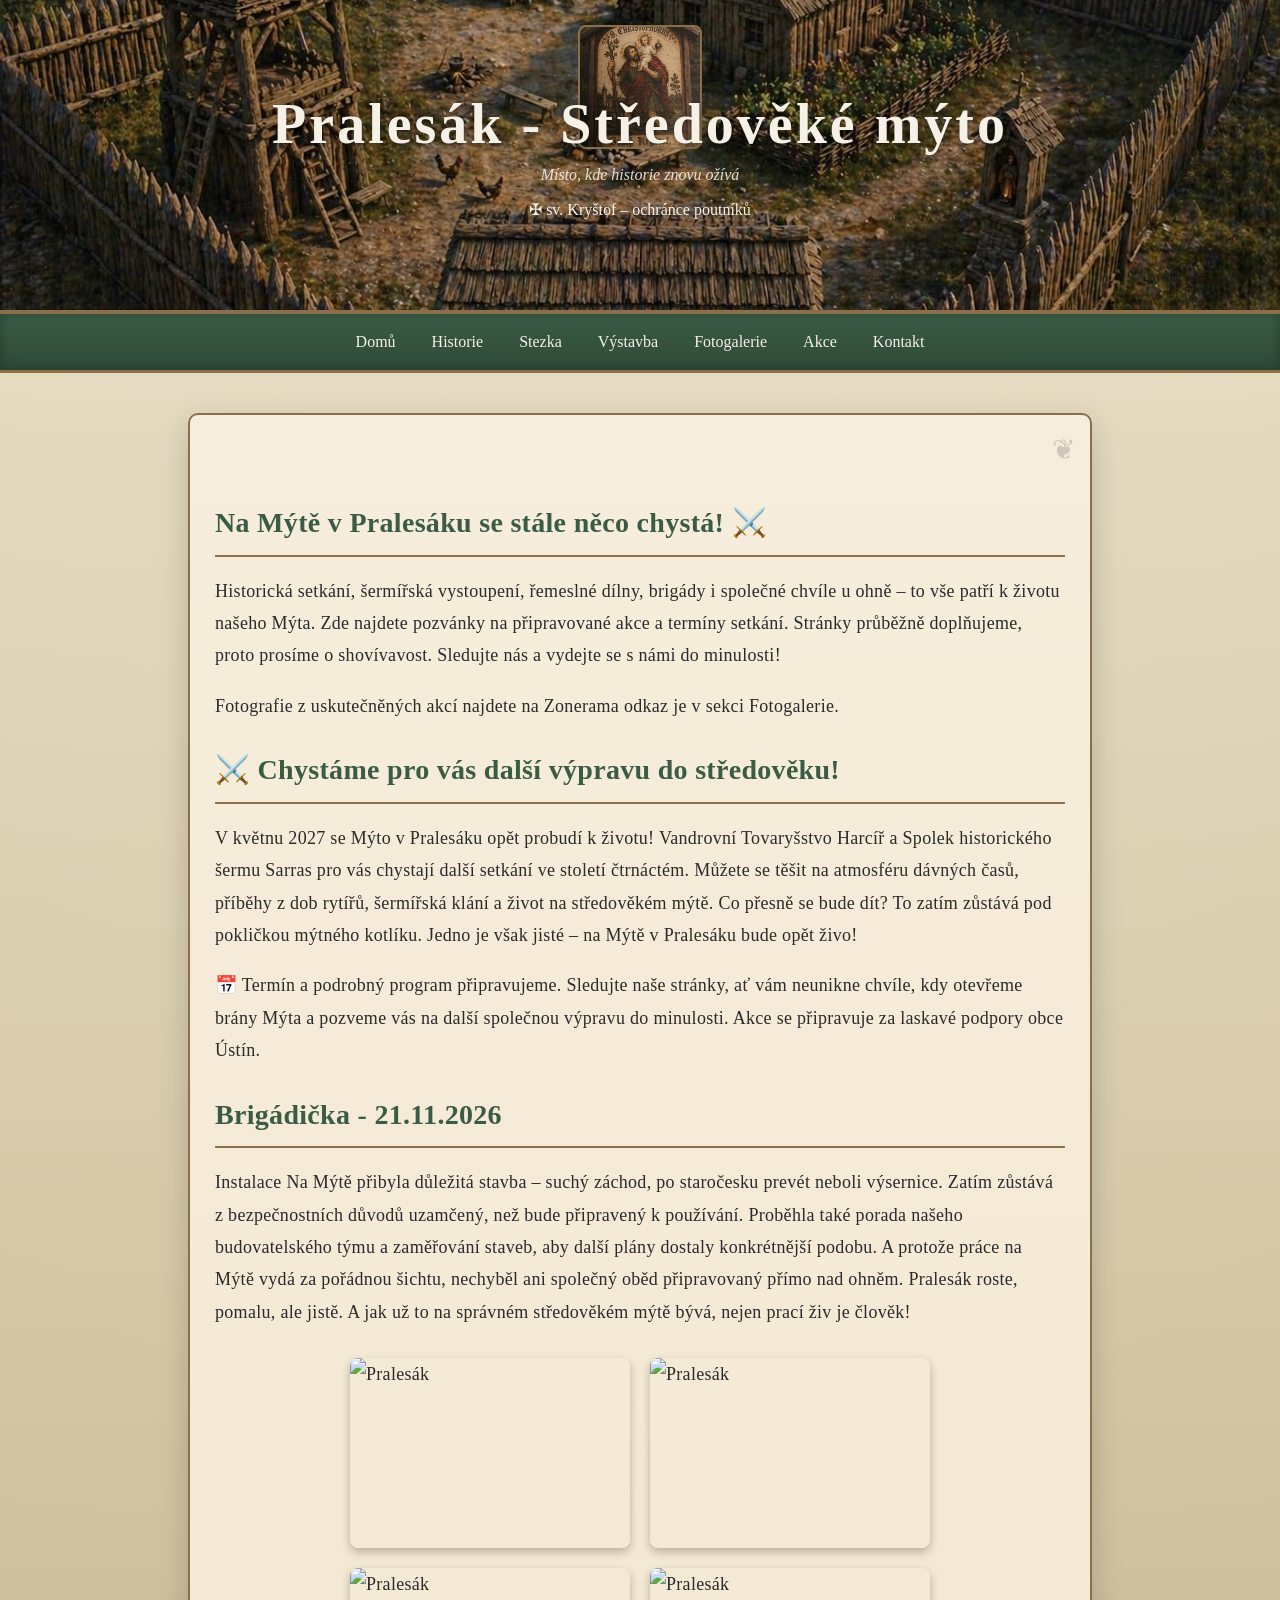
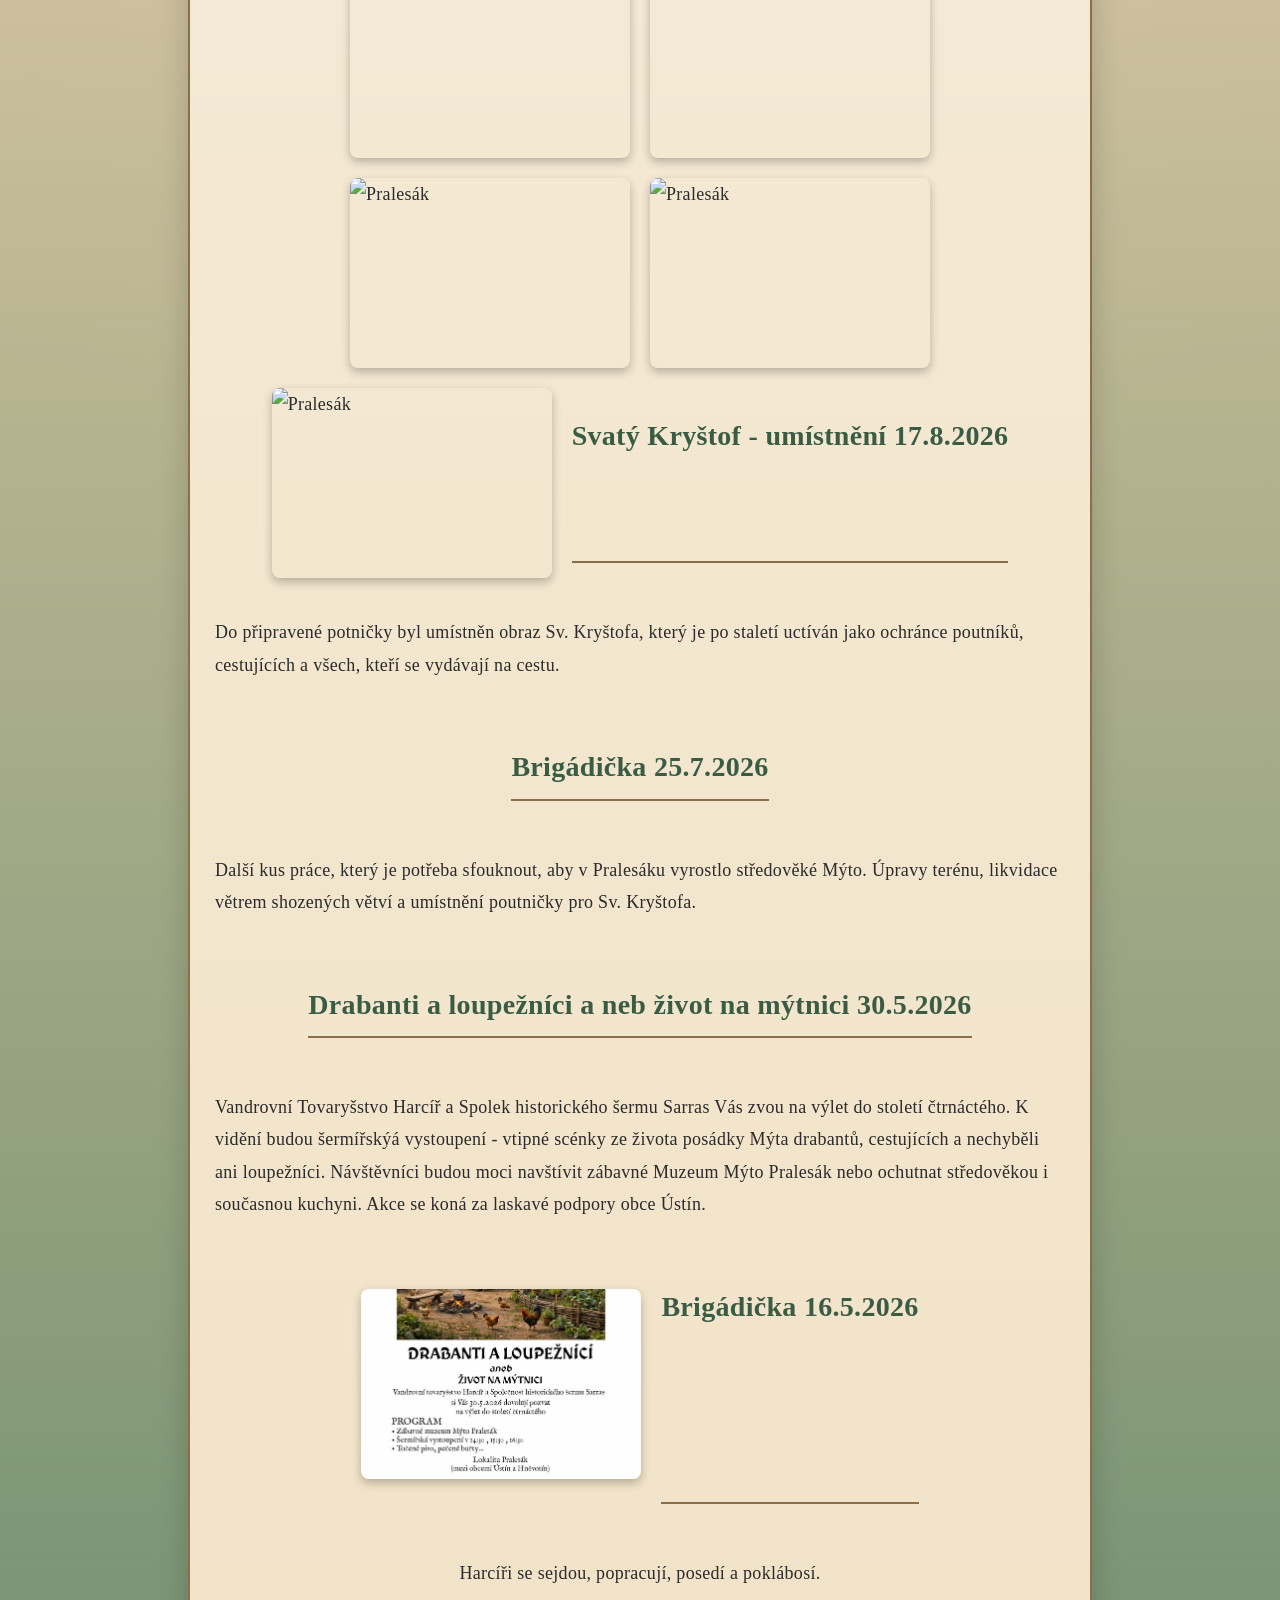
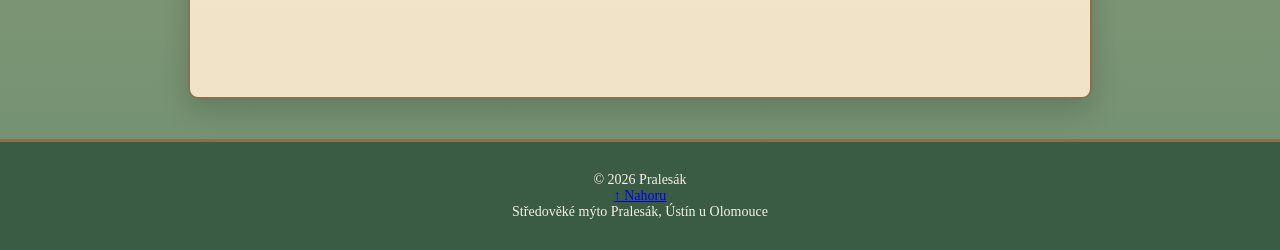
==== akce.html @ ca1d8156 "Revise event information and add new sections Updated event details and added new sections for upcom" ====
<!DOCTYPE html>
<html lang="cs">
<head>
<meta charset="UTF-8">
<meta name="viewport" content="width=device-width,initial-scale=1">
<title>Pralesák | Akce</title>
<link rel="stylesheet" href="style.css">
<link href="https://fonts.googleapis.com/css2?family=Cinzel:wght@500;700&family=EB+Garamond:wght@400;500;700&display=swap" rel="stylesheet">
</head>
<body id="top">
<header class="header">
<div class="header-content">
<h1>Pralesák - Středověké mýto</h1>
<p class="subtitle">Místo, kde historie znovu ožívá</p>
<div class="patron">
✠ sv. Kryštof – ochránce poutníků
</div>
</div>
</header>
<nav class="menu">
<a href="index.html">
Domů
</a>
<a href="historie.html">Historie</a>
<a href="stezka.html">Stezka</a>
<a href="stavba.html">Výstavba</a>
<a href="fotogalerie.html">Fotogalerie</a>
<a href="akce.html" class="active">Akce</a>
<a href="kontakt.html">Kontakt</a>

</nav><main>
<section class="section">
<h2>Na Mýtě v Pralesáku se stále něco chystá! ⚔️</h2>
<p>Historická setkání, šermířská vystoupení, řemeslné dílny, brigády i společné chvíle u ohně – to vše patří k životu našeho Mýta.
Zde najdete pozvánky na připravované akce a termíny setkání. Stránky průběžně doplňujeme, proto prosíme o shovívavost.
Sledujte nás a vydejte se s námi do minulosti!</p>

<p>Fotografie z uskutečněných akcí najdete na Zonerama odkaz je v sekci Fotogalerie.</p>

  <h2>⚔️ Chystáme pro vás další výpravu do středověku!</h2>
<p>V květnu 2027 se Mýto v Pralesáku opět probudí k životu! Vandrovní Tovaryšstvo Harcíř a Spolek historického šermu Sarras 
pro vás chystají další setkání ve století čtrnáctém. Můžete se těšit na atmosféru dávných časů, příběhy z dob rytířů, 
šermířská klání a život na středověkém mýtě. Co přesně se bude dít? To zatím zůstává pod pokličkou mýtného kotlíku. 
Jedno je však jisté – na Mýtě v Pralesáku bude opět živo!</p>

<p>📅 Termín a podrobný program připravujeme. Sledujte naše stránky, ať vám neunikne chvíle, kdy otevřeme brány Mýta a 
pozveme vás na další společnou výpravu do minulosti. Akce se připravuje za laskavé podpory obce Ústín.</p>

    <h2>Brigádička - 21.11.2026</h2>
<p>Instalace Na Mýtě přibyla důležitá stavba – suchý záchod, po staročesku prevét neboli výsernice. 
  Zatím zůstává z bezpečnostních důvodů uzamčený, než bude připravený k používání. Proběhla také porada 
  našeho budovatelského týmu a zaměřování staveb, aby další plány dostaly konkrétnější podobu.
  A protože práce na Mýtě vydá za pořádnou šichtu, nechyběl ani společný oběd připravovaný přímo nad ohněm.
  Pralesák roste, pomalu, ale jistě. A jak už to na správném středověkém mýtě bývá, nejen prací živ je člověk!</p>

  <div class="gallery">
<img src="images/velká bedna.png" alt="Pralesák">
<img src="images/velká džuzna.png" alt="Pralesák">
<img src="images/hle prevét.png" alt="Pralesák">
<img src="images/porada1.png" alt="Pralesák">
<img src="images/i něco na hlad.png" alt="Pralesák">
<img src="images/porada2.png" alt="Pralesák">
<img src="images/něco málo o boji.png" alt="Pralesák">
    
  <h2>Svatý Kryštof - umístnění 17.8.2026</h2>
<p> Do připravené potničky byl umístněn obraz Sv. Kryštofa, který je po staletí uctíván jako ochránce poutníků, 
  cestujících a všech, kteří se vydávají na cestu.</p>
  
  <h2>Brigádička  25.7.2026</h2>
<p>Další kus práce, který je potřeba sfouknout, aby v Pralesáku vyrostlo středověké Mýto. Úpravy terénu, likvidace větrem shozených větví
  a umístnění poutničky pro Sv. Kryštofa.</p>

<h2>Drabanti a loupežníci a neb život na mýtnici  30.5.2026</h2>
<p>Vandrovní Tovaryšstvo Harcíř a Spolek historického šermu Sarras Vás zvou na výlet do století čtrnáctého.
K vidění budou šermířskýá vystoupení - vtipné scénky ze života posádky Mýta drabantů, cestujících a nechyběli ani loupežníci.
Návštěvníci budou moci navštívit zábavné Muzeum Mýto Pralesák nebo ochutnat středověkou i současnou kuchyni.
Akce se koná za laskavé podpory obce Ústín.</p>

<div class="gallery"> 
<a href="images/akce30.5.jpg" target="_blank">
<img src="images/akce30.5.jpg" alt="Pralesák"> </a>
</div>

<h2>Brigádička  16.5.2026</h2>
<p>Harcíři se sejdou, popracují, posedí a poklábosí. </p>

</section>
</main>
<footer class="footer">
<div>© 2026 Pralesák</div>
<a href="#top" class="top-button">

↑ Nahoru
</a><div>
Středověké mýto Pralesák, Ústín u Olomouce
</div>
</footer>
</body>
</html>
---- style.css ----
html {
  scroll-behavior: smooth;
}

/* =========================
   ZÁKLAD / STARÝ PAPÍR
========================= */
body {
  margin: 0;
  color: #2b2b2b;

  font-family: "Cormorant Garamond", "Georgia", serif;

  background:
    radial-gradient(circle at top, rgba(255,255,255,0.18), transparent 60%),
    linear-gradient(180deg, #e8ddc2 0%, #cdbf9a 45%, #6f8f6f 100%);
}

/* =========================
   HLAVIČKA
========================= */
.header {
  position: relative;
  overflow: hidden;

  display: flex;
  flex-direction: column;
  justify-content: center;

  text-align: center;

  /* 🔥 KLÍČ: 1/3 výšky obrazovky */
  min-height: 33vh;

  padding: 20px;

  background: url("myto1.png") center/cover no-repeat;

  border-bottom: 4px solid #8a6f4a;

  color: #f5f1e6;
}

.header{
  position:relative;
  overflow:hidden;

  display:flex;
  flex-direction:column;
  justify-content:center;
  text-align:center;

  min-height:30vh;
  padding:20px 15px;

  background:url("myto1.png") center/cover no-repeat;

  border-bottom:4px solid #8a6f4a;

  color:#f5f1e6;
}

/* jemné ztmavení obrázku (aby byl čitelný text) */
.header::after{
  content:"";
  position:absolute;
  inset:0;

  background:rgba(0,0,0,0.35);

  z-index:1;
}

/* text vždy nahoře */
.header h1,
.header p,
.header div{
  position:relative;
  z-index:2;
}

.header h1{
  font-family:"Cormorant Garamond",serif;
  font-size:44px;
  margin:0;
  letter-spacing:2px;
}

/* =========================
   TEXT NAD VŠÍM
========================= */
.header h1,
.header p,
.header div {
  position: relative;
  z-index: 3;
}

/* =========================
   NADPIS – KNIŽNÍ STYL
========================= */
.header h1 {
  font-family: "Cormorant Garamond", "Georgia", serif;
  font-size: 56px;
  letter-spacing: 3px;
  margin: 0;

  text-shadow: 0 2px 6px rgba(0,0,0,0.5);
}

.header p {
  margin-top: 10px;
  font-style: italic;
  opacity: 0.9;
}

/* Kryštof */
.header::after {
  content: "";
  display: block;
  margin: 25px auto 0;

  width: 120px;
  height: 120px;

  background: url("krystof.png") center/cover no-repeat;
  border-radius: 8px;

  border: 2px solid #8a6f4a;
}

/* =========================
   MENU (pod hlavičkou)
========================= */
.menu {
  display: flex;
  justify-content: center;
  flex-wrap: wrap;

  gap: 10px;

  background: linear-gradient(180deg, #3a5c45, #2f4a38);

  padding: 12px 18px;

  border-bottom: 3px solid #8a6f4a;

  position: sticky;
  top: 0;
  z-index: 1000;

  box-shadow: inset 0 0 12px rgba(0,0,0,0.25);
}

.menu a {
  font-family: "Cormorant Garamond", "Georgia", serif;
  font-size: 16px;

  color: #f5f1e6;
  text-decoration: none;

  padding: 6px 12px;
  border-radius: 6px;

  transition: all 0.2s ease;
  border: 1px solid transparent;
}

.menu a:hover {
  color: #f0d9a6;
  background: rgba(245, 241, 230, 0.08);
  border: 1px solid #8a6f4a;
}

/* =========================
   SEKCE (KNIHA / KAPITOLY)
========================= */
.section {
  max-width: 850px;
  margin: 40px auto;
  padding: 60px 25px;

  background: linear-gradient(180deg, #f6eddc 0%, #f1e3c8 100%);

  border: 2px solid #8a6f4a;
  border-radius: 10px;

  box-shadow: 0 10px 30px rgba(0,0,0,0.18);

  /* rukopisný, ale čitelný styl s diakritikou */
  font-family: "Cormorant Garamond", "Georgia", serif;
  font-size: 18px;
  line-height: 1.8;
  letter-spacing: 0.3px;

  position: relative;

  /* jemný vstup */
  opacity: 0;
  transform: translateY(25px);
  animation: fadeUp 0.7s ease forwards;
}

/* postupné načítání */
.section:nth-of-type(1) { animation-delay: 0.1s; }
.section:nth-of-type(2) { animation-delay: 0.2s; }
.section:nth-of-type(3) { animation-delay: 0.3s; }
.section:nth-of-type(4) { animation-delay: 0.4s; }
.section:nth-of-type(5) { animation-delay: 0.5s; }
.section:nth-of-type(6) { animation-delay: 0.6s; }
.section:nth-of-type(7) { animation-delay: 0.7s; }
.section:nth-of-type(8) { animation-delay: 0.8s; }

@keyframes fadeUp {
  to {
    opacity: 1;
    transform: translateY(0);
  }
}

/* dekorace */
.section::before {
  content: "❦";
  position: absolute;
  top: 10px;
  right: 15px;

  font-size: 28px;
  opacity: 0.18;
}

/* =========================
   NADPISY SEKCE
========================= */
.section h2 {
  font-family: "Cormorant Garamond", serif;
  font-size: 28px;

  color: #3a5c45;

  border-bottom: 2px solid #8a6f4a;
  padding-bottom: 6px;
  margin-bottom: 15px;
}

/* =========================
   SKOKY NA ANCHORY
========================= */
section {
  scroll-margin-top: 90px;
}

/* ===========================
   MAPA v kontaktech
=========================== */

.mapa {
    width: 100%;
    max-width: 800px;
    height: auto;
    display: block;
    margin: 20px auto;
    border-radius: 10px;
    box-shadow: 0 0 10px rgba(0,0,0,0.3);
}

/* ===========================
   MAPA v QR kódu
=========================== */
.qrmapa {
    width: 250px;
    max-width: 100%;
    display: block;
    margin: 20px auto;
    border-radius: 8px;
}

/* ===========================
   Fotogalerie
=========================== */

.gallery {
    display: flex;
    flex-wrap: wrap;
    justify-content: center;
    gap: 20px;
    margin: 30px 0;
}

.gallery img {
    width: 280px;
    height: 190px;
    object-fit: cover;
    border-radius: 8px;
    box-shadow: 0 4px 10px rgba(0,0,0,0.25);
    transition: transform 0.3s;
}

.gallery img:hover {
    transform: scale(1.05);
}

.zonerama {
    text-align: center;
    margin: 50px 0;
}

.button {
    display: inline-block;
    background: #8b5a2b;
    color: white;
    padding: 12px 24px;
    text-decoration: none;
    border-radius: 6px;
    font-weight: bold;
}

.button:hover {
    background: #6f431c;
}



/* =========================
   PATIČKA
========================= */
.footer {
  text-align: center;
  padding: 30px;

  background: #3a5c45;
  color: #f5f1e6;

  border-top: 3px solid #8a6f4a;

  font-size: 14px;
}
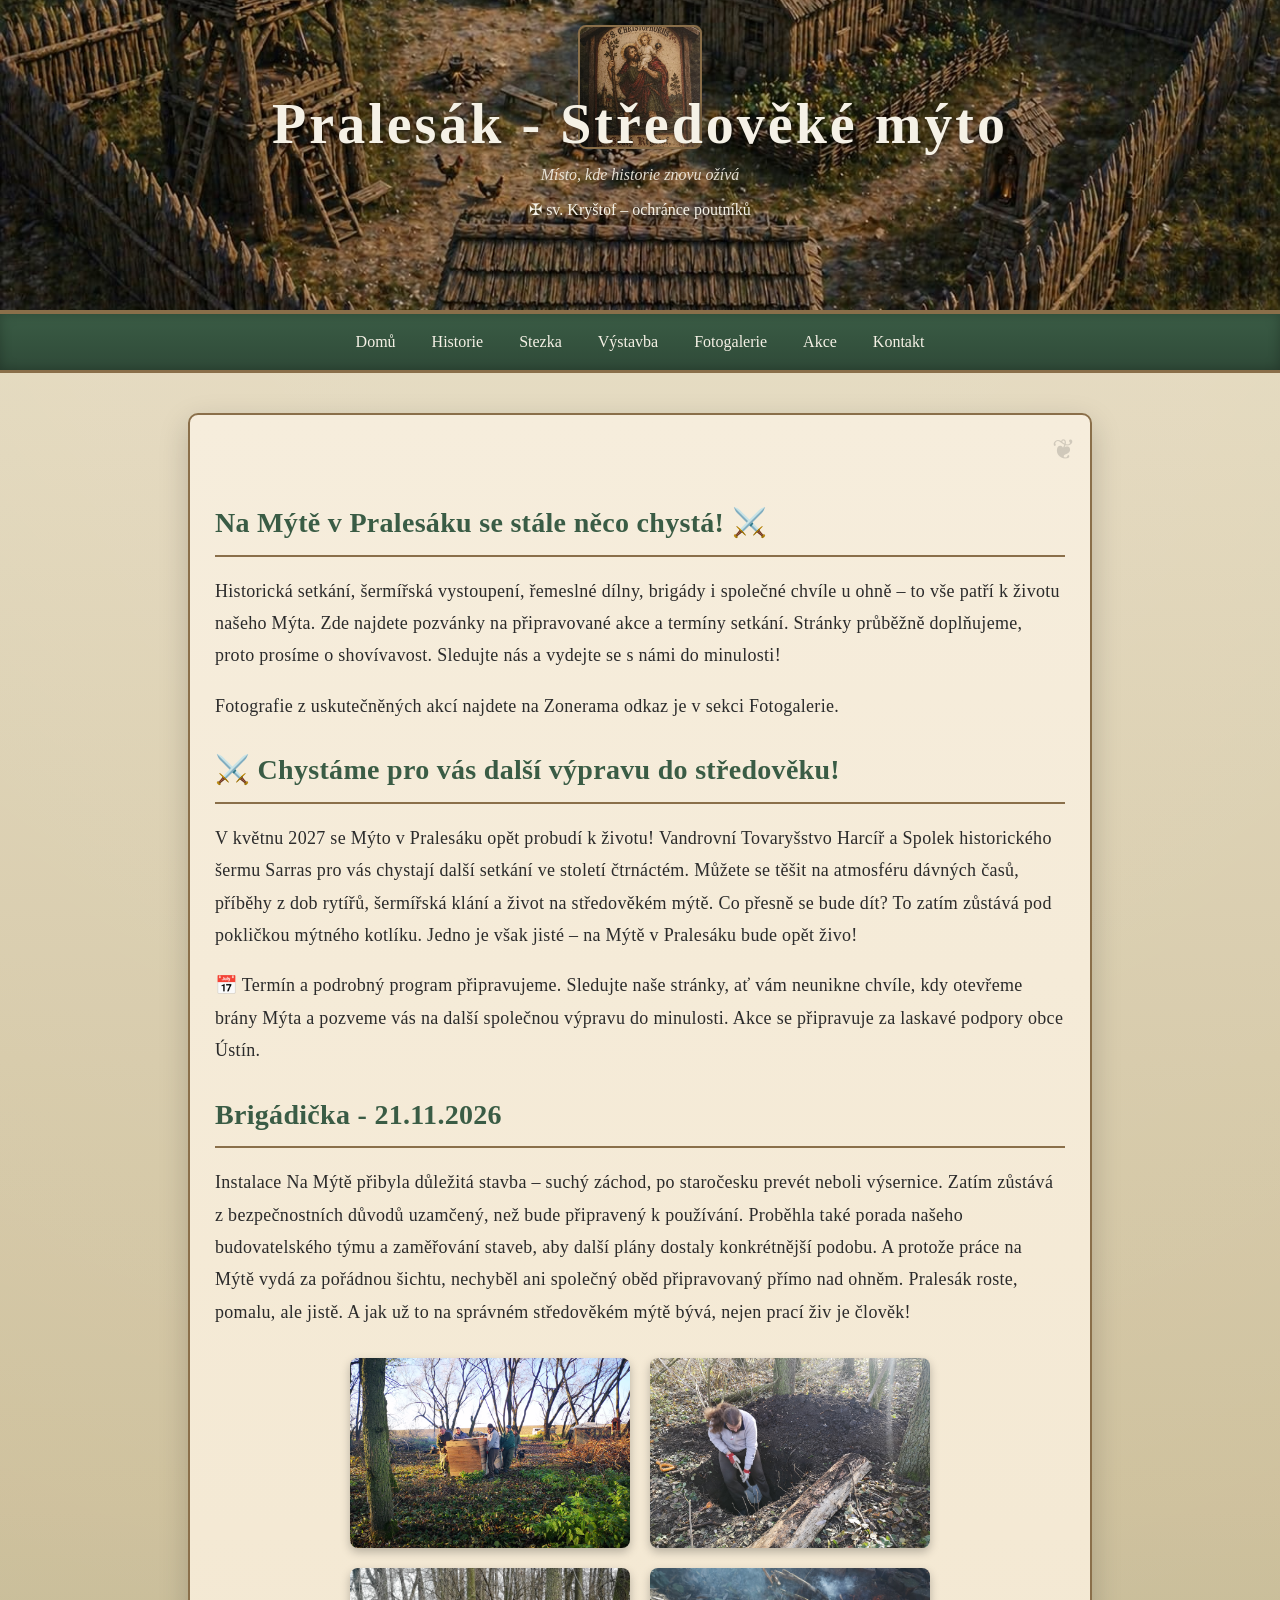
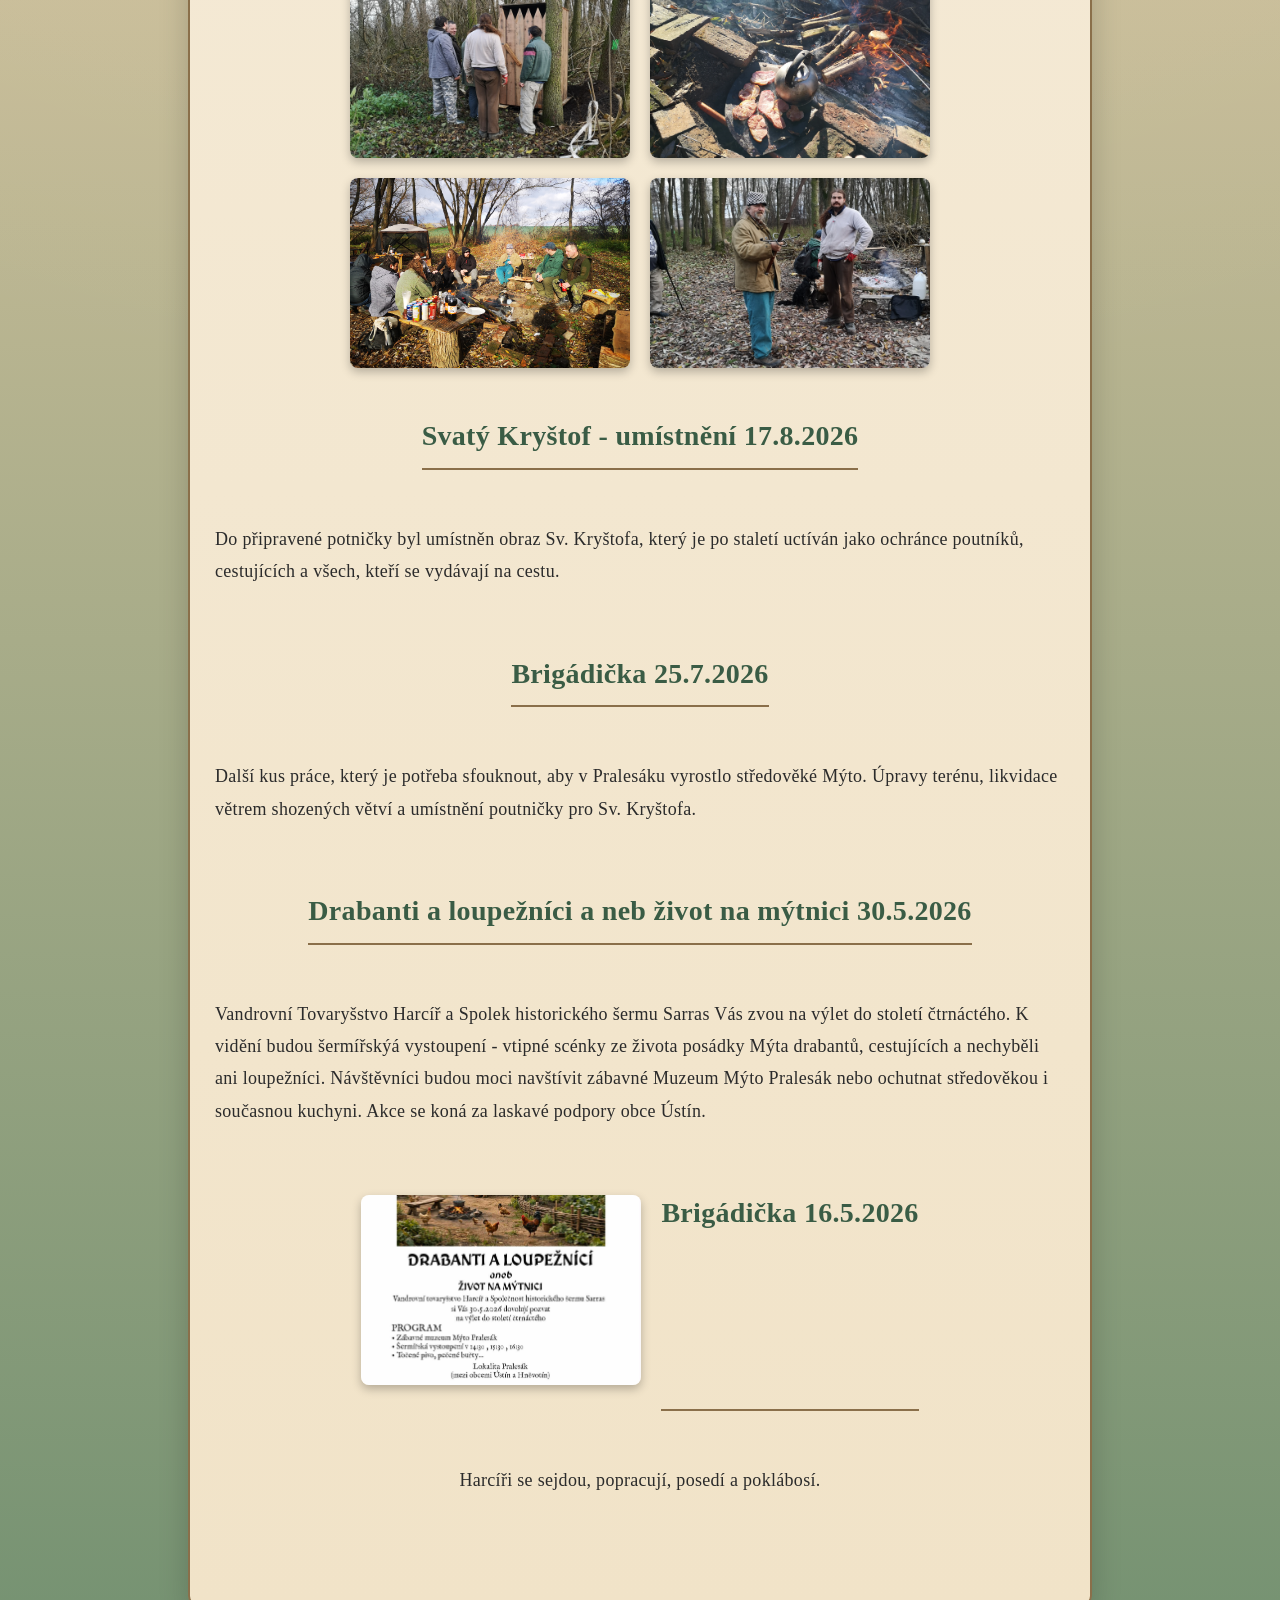
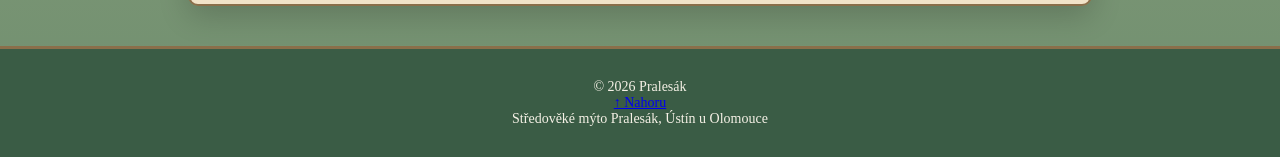
==== commit e29effe3: "Fix HTML formatting and clean up content" ====
--- a/akce.html
+++ b/akce.html
@@ -56,7 +56,6 @@
   <div class="gallery">
 <img src="images/velká bedna.png" alt="Pralesák">
 <img src="images/velká džuzna.png" alt="Pralesák">
-<img src="images/hle prevét.png" alt="Pralesák">
 <img src="images/porada1.png" alt="Pralesák">
 <img src="images/i něco na hlad.png" alt="Pralesák">
 <img src="images/porada2.png" alt="Pralesák">
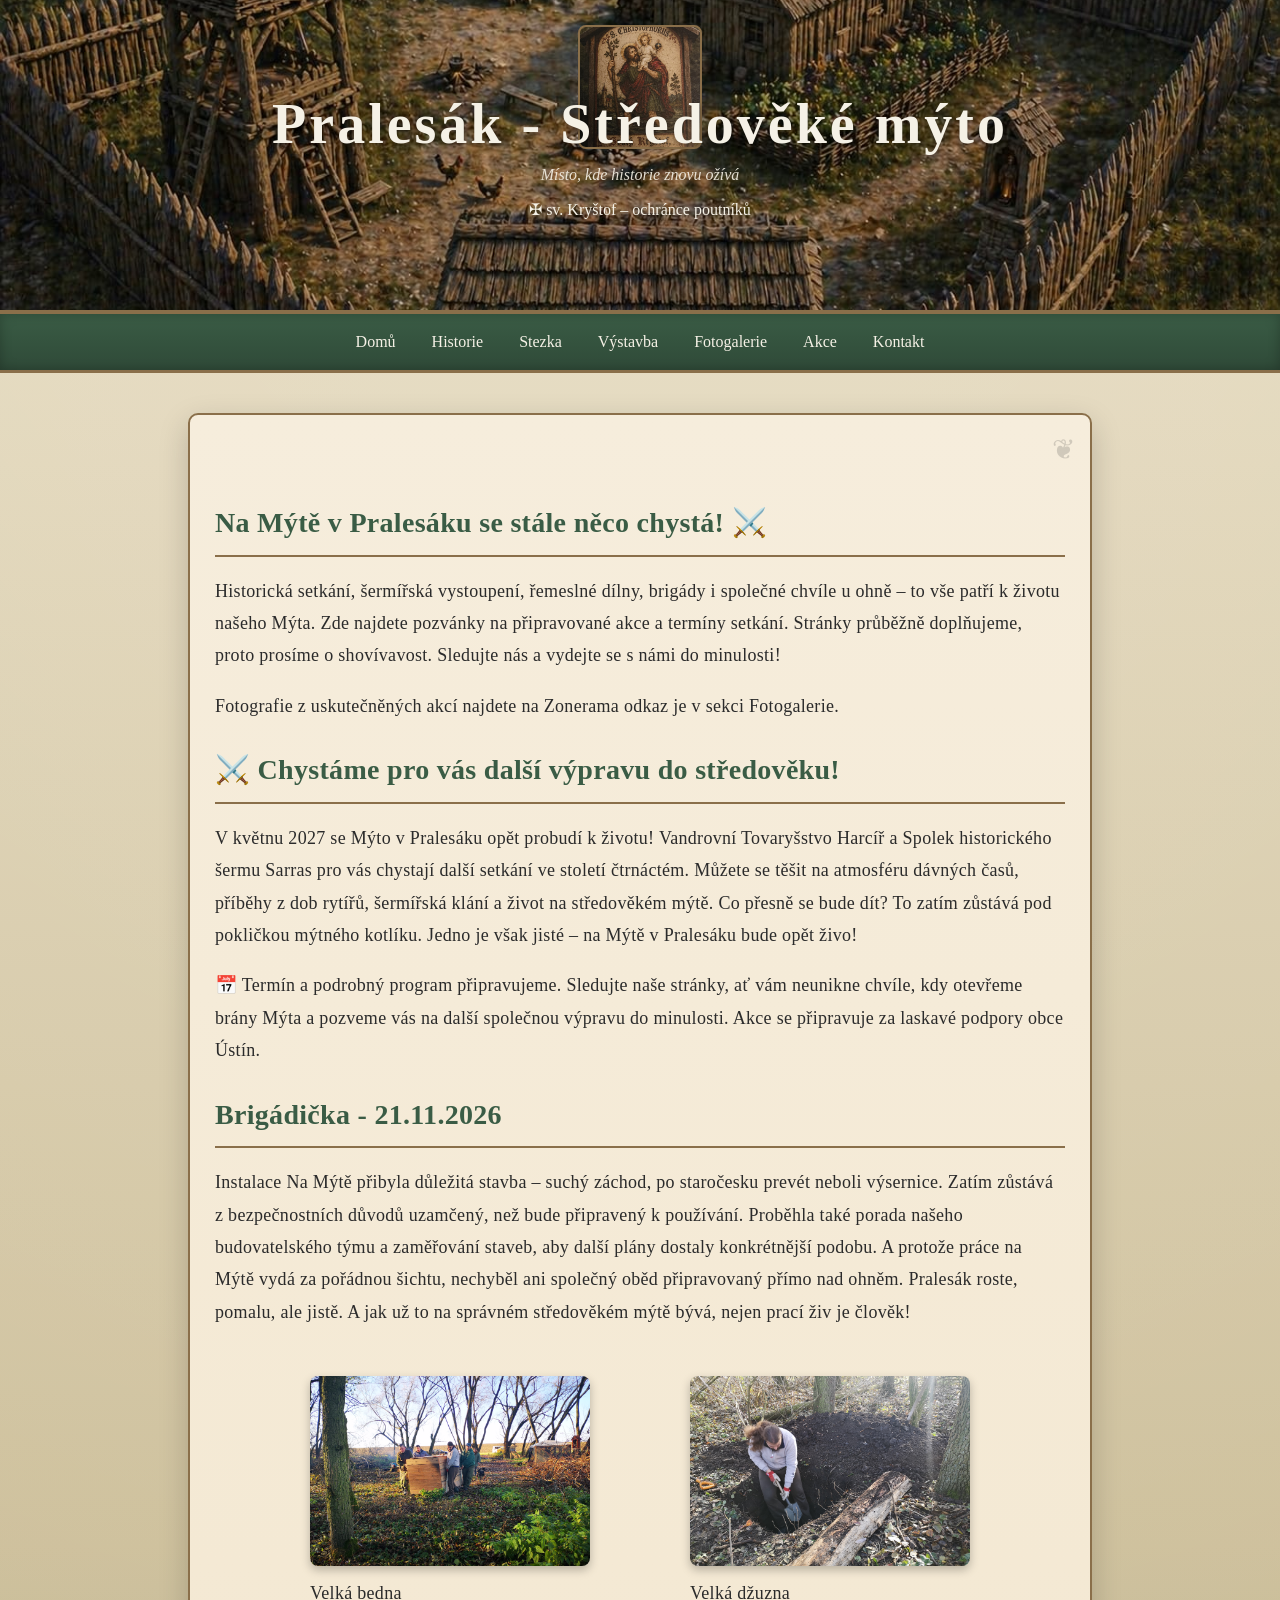
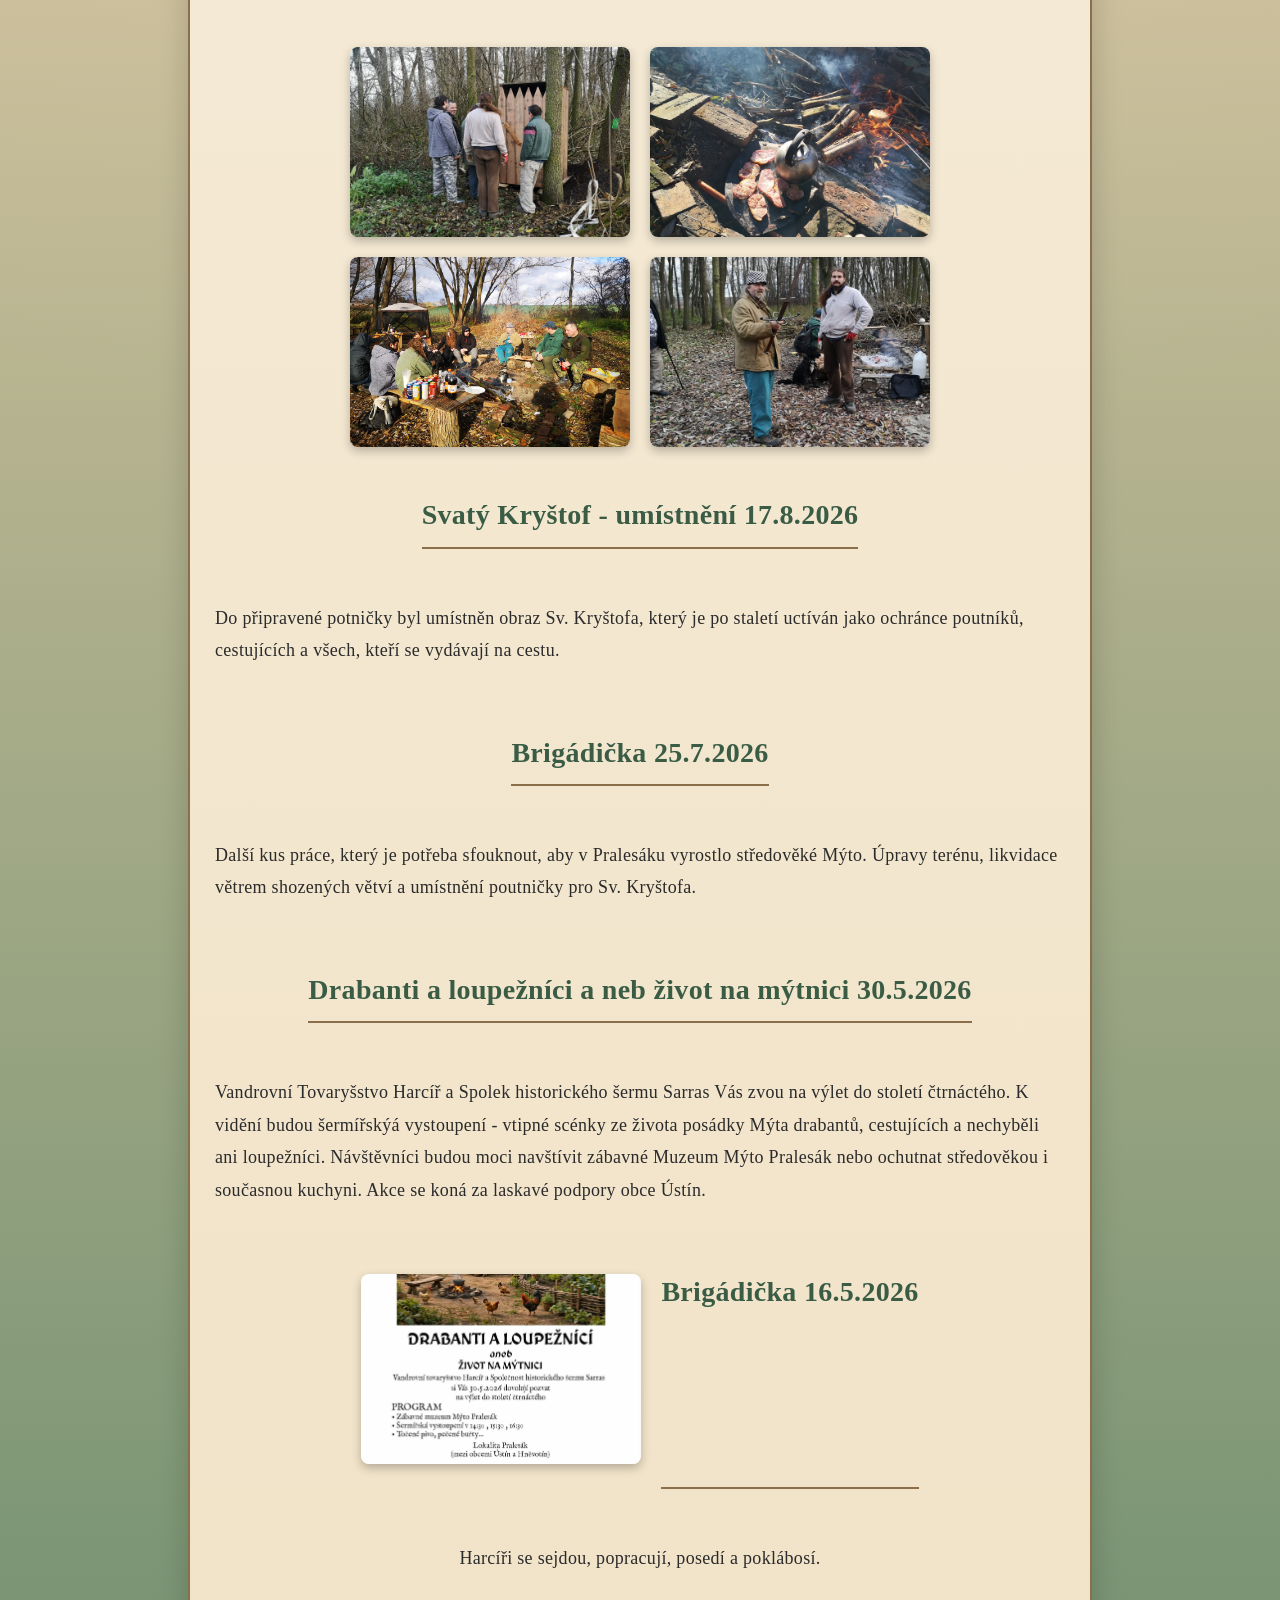
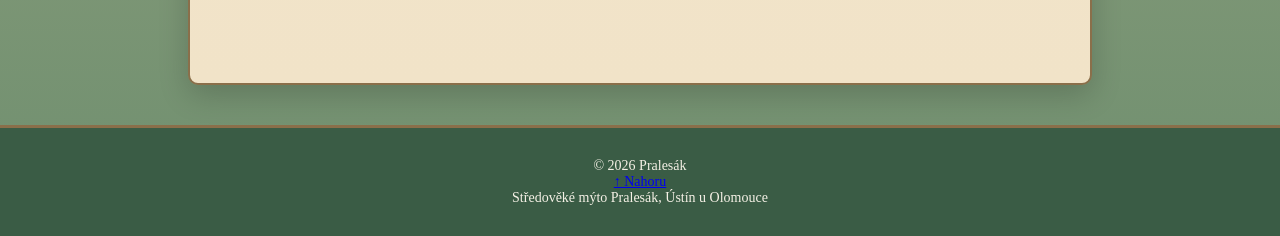
==== commit 5ddbd7da: "Fix HTML encoding and update content" ====
--- a/akce.html
+++ b/akce.html
@@ -54,8 +54,16 @@
   Pralesák roste, pomalu, ale jistě. A jak už to na správném středověkém mýtě bývá, nejen prací živ je člověk!</p>
 
   <div class="gallery">
-<img src="images/velká bedna.png" alt="Pralesák">
-<img src="images/velká džuzna.png" alt="Pralesák">
+<figure>
+  <img src="images/velká bedna.png" alt="Velká bedna">
+  <figcaption>Velká bedna</figcaption>
+</figure>
+
+<figure>
+  <img src="images/velká džuzna.png" alt="Velká džuzna">
+  <figcaption>Velká džuzna</figcaption>
+</figure>    
+    
 <img src="images/porada1.png" alt="Pralesák">
 <img src="images/i něco na hlad.png" alt="Pralesák">
 <img src="images/porada2.png" alt="Pralesák">
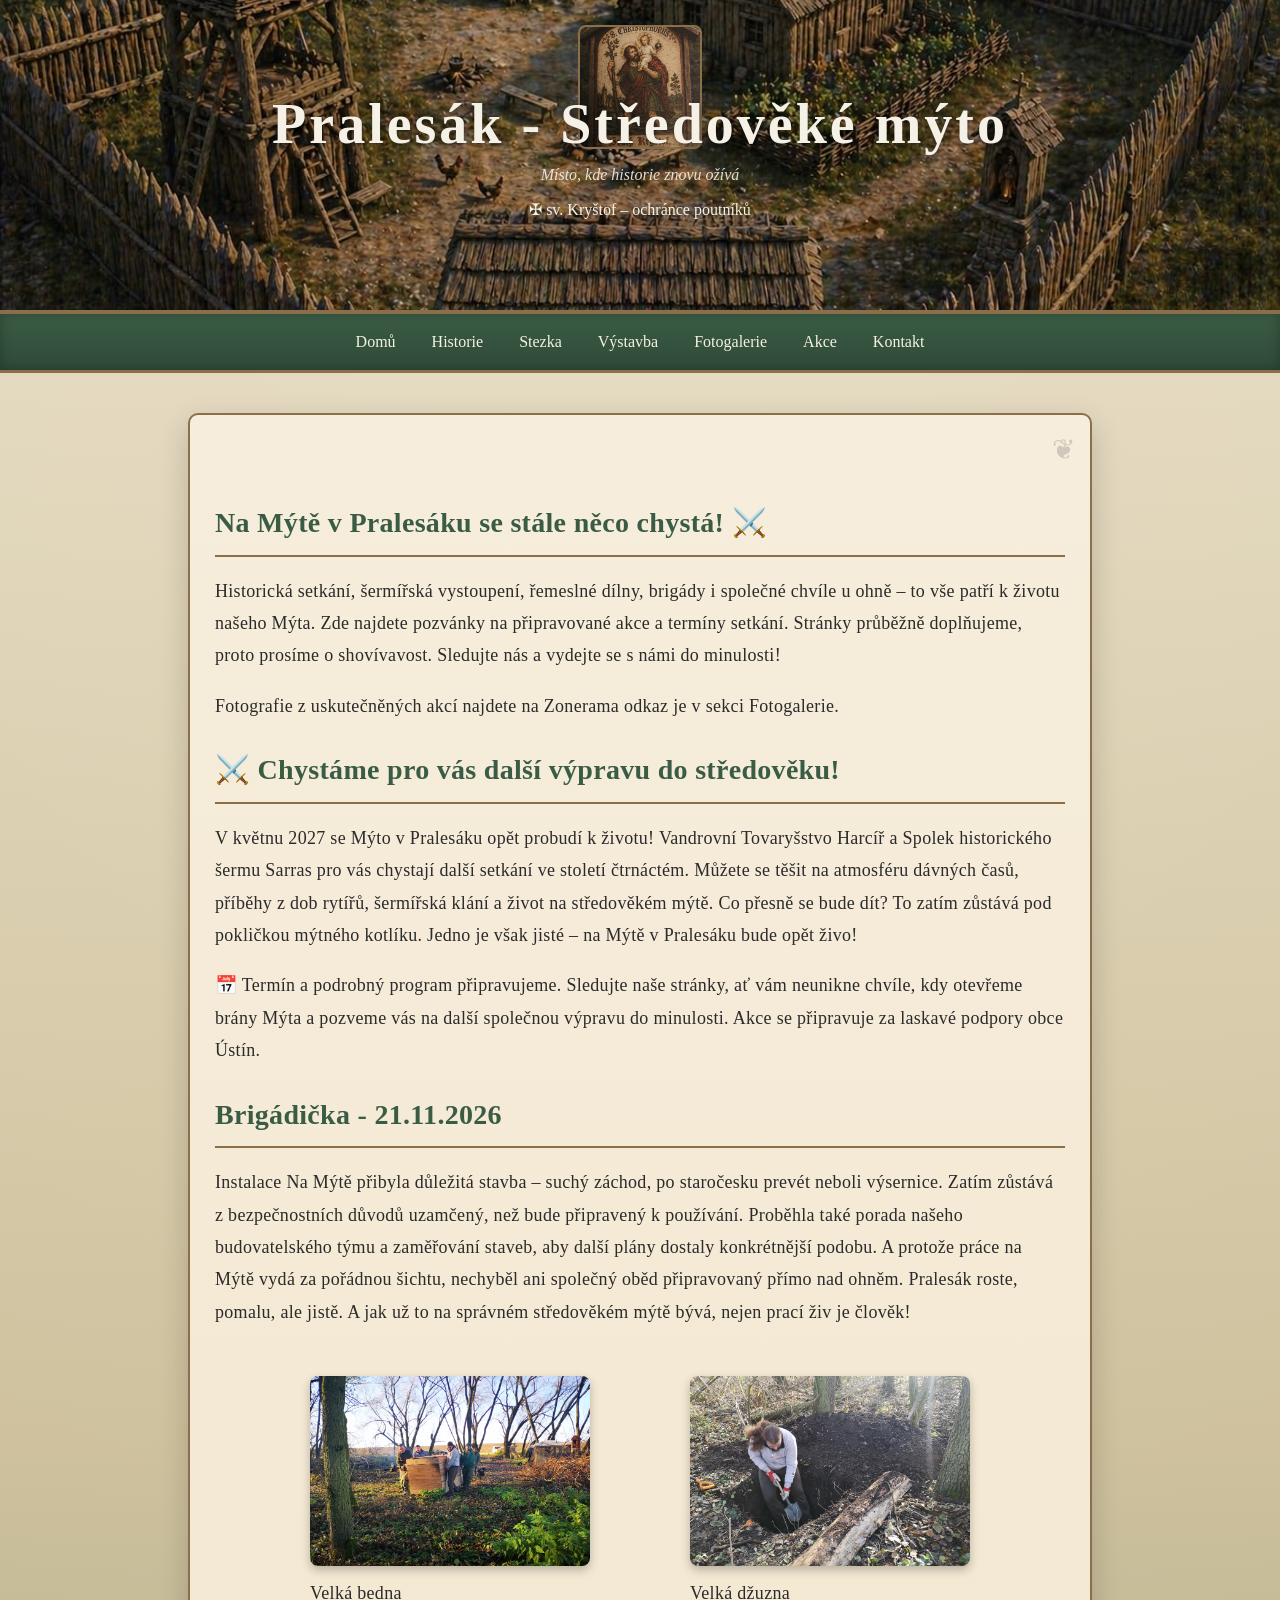
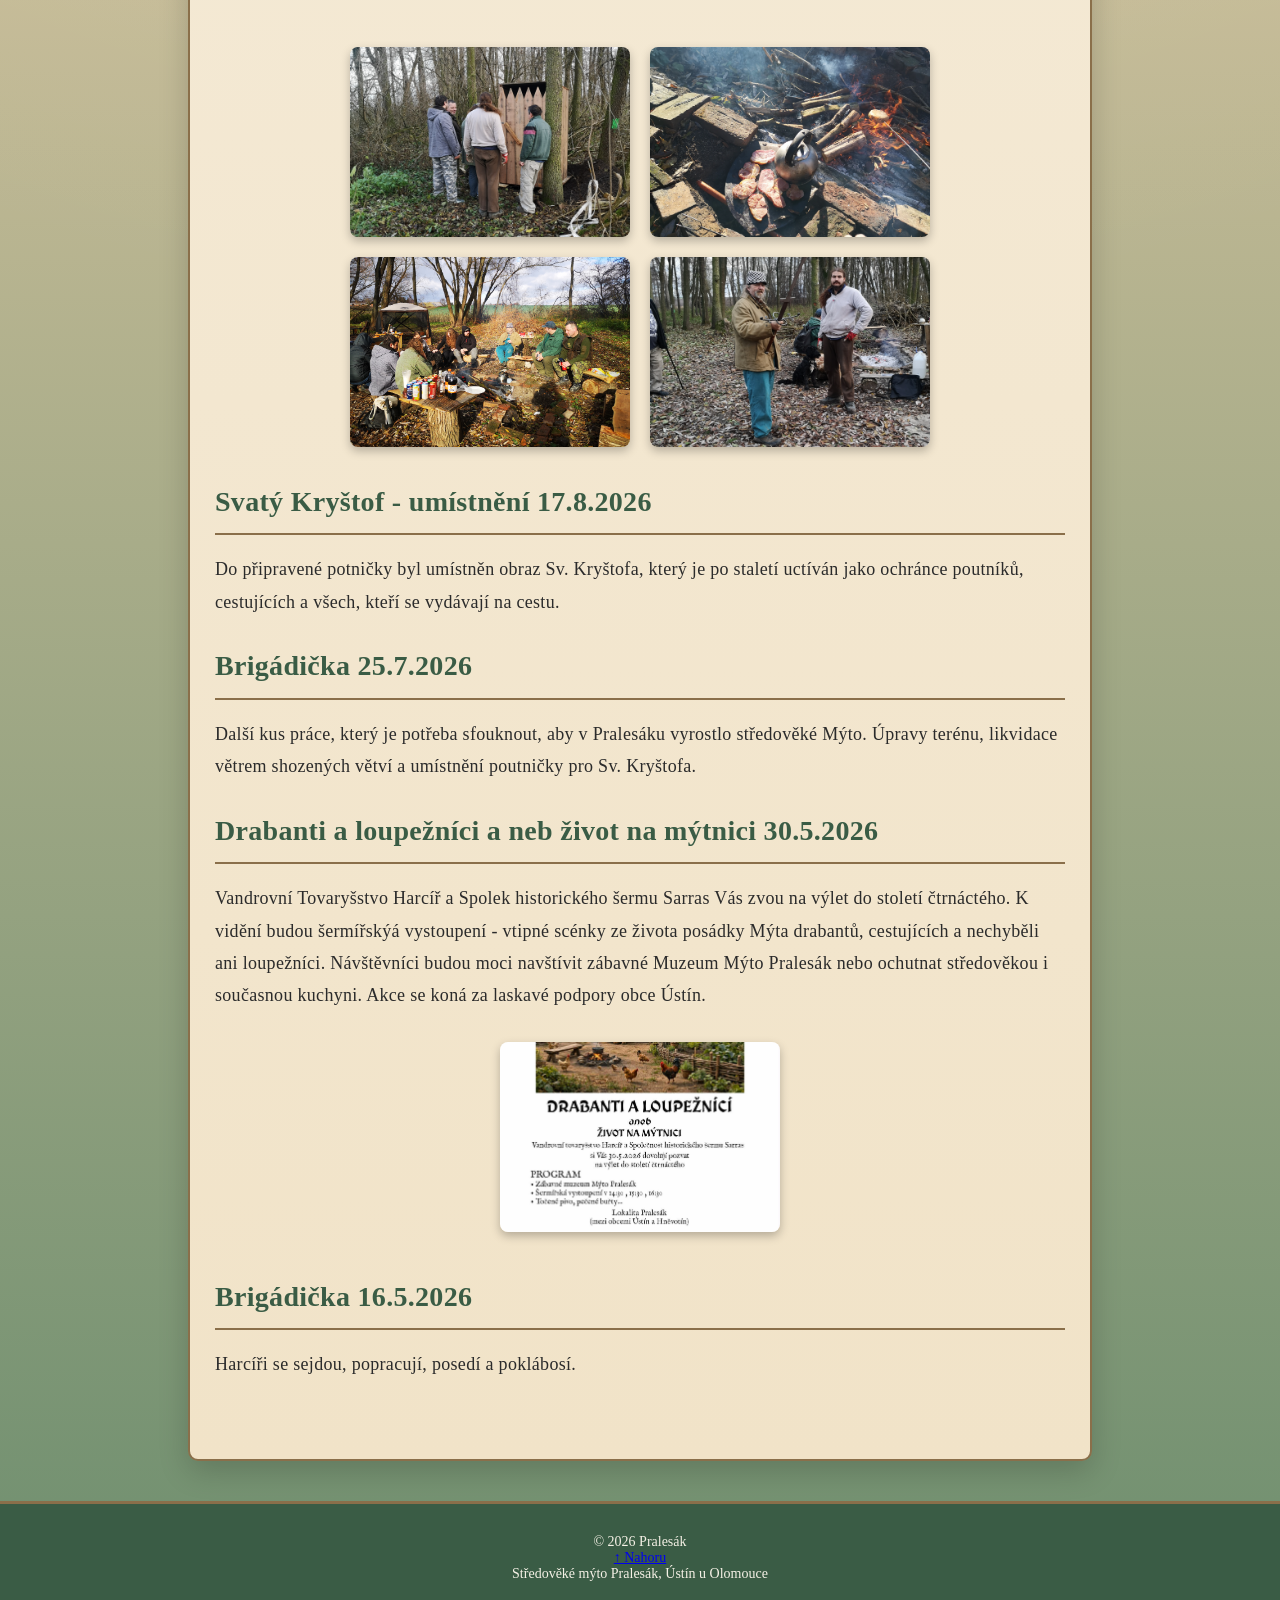
==== commit ddb2b420: "Fix HTML encoding issues in akce.html" ====
--- a/akce.html
+++ b/akce.html
@@ -68,6 +68,7 @@
 <img src="images/i něco na hlad.png" alt="Pralesák">
 <img src="images/porada2.png" alt="Pralesák">
 <img src="images/něco málo o boji.png" alt="Pralesák">
+    </div>
     
   <h2>Svatý Kryštof - umístnění 17.8.2026</h2>
 <p> Do připravené potničky byl umístněn obraz Sv. Kryštofa, který je po staletí uctíván jako ochránce poutníků, 
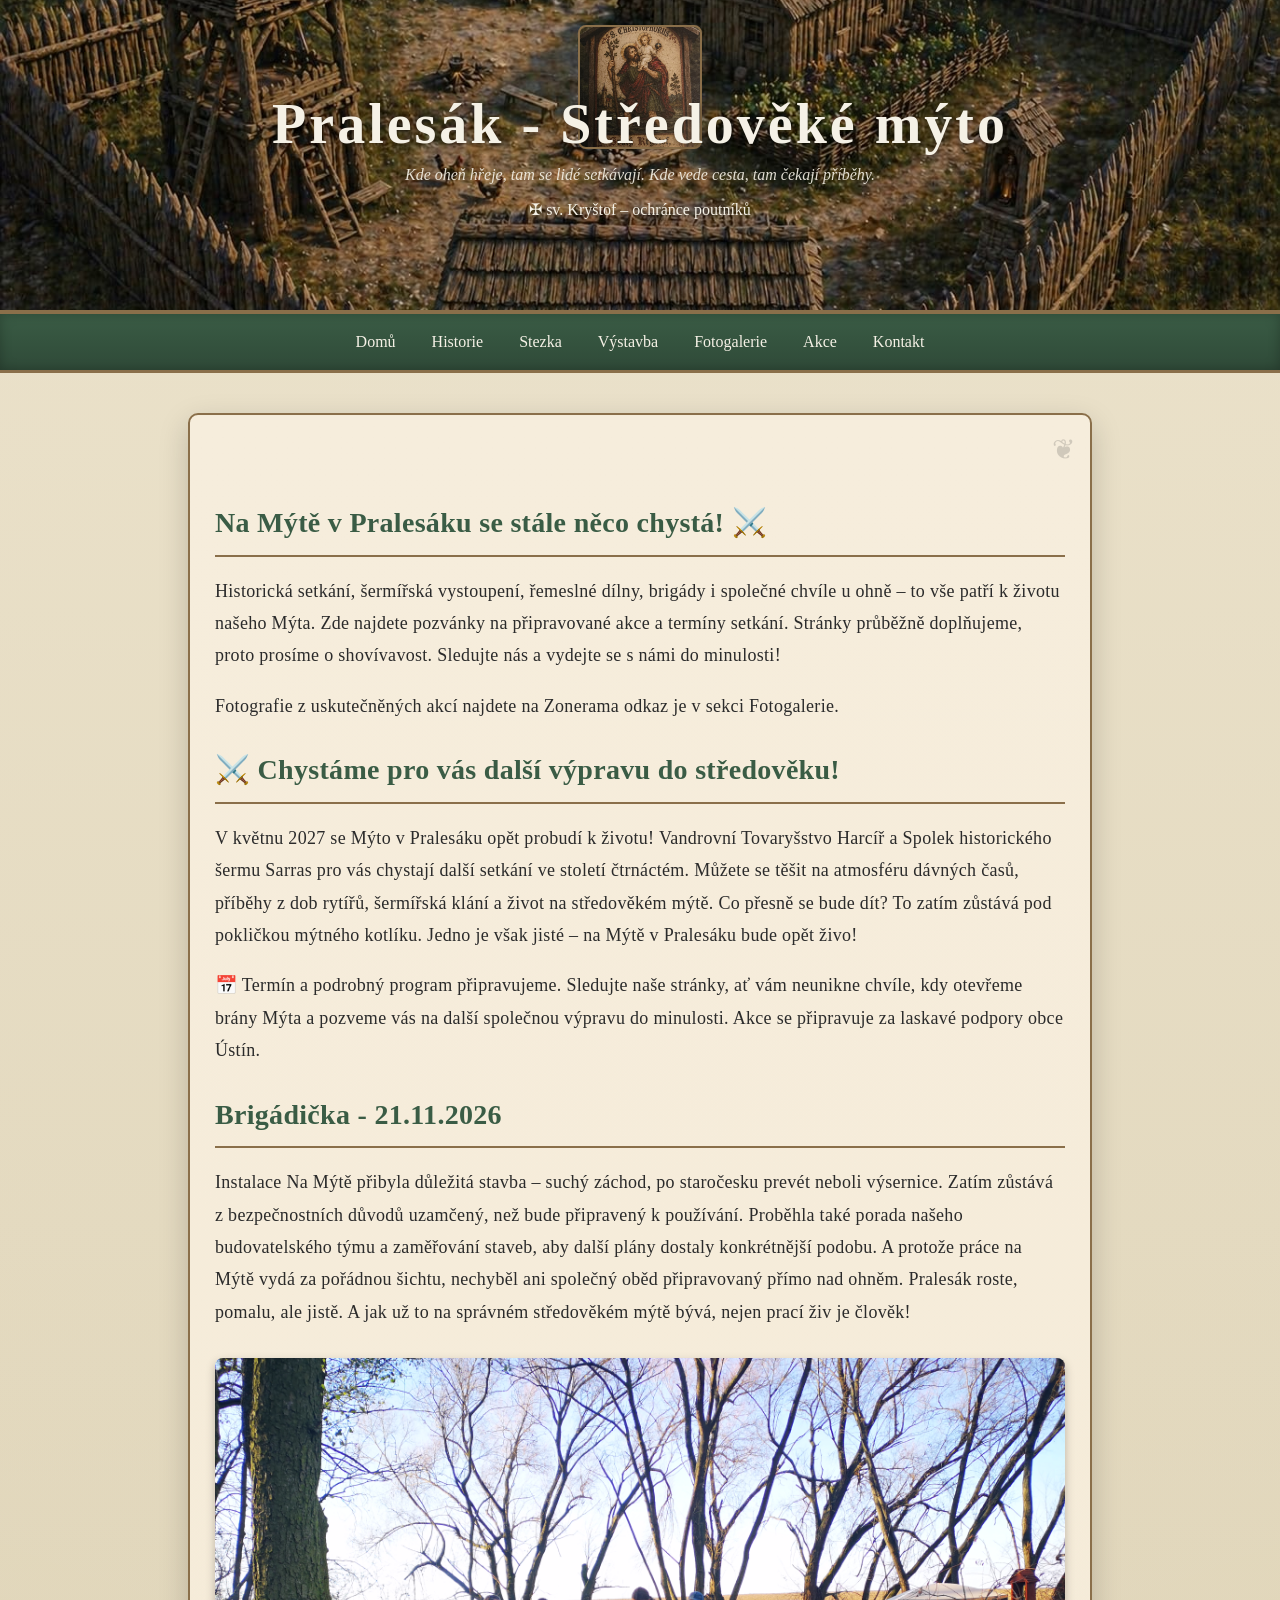
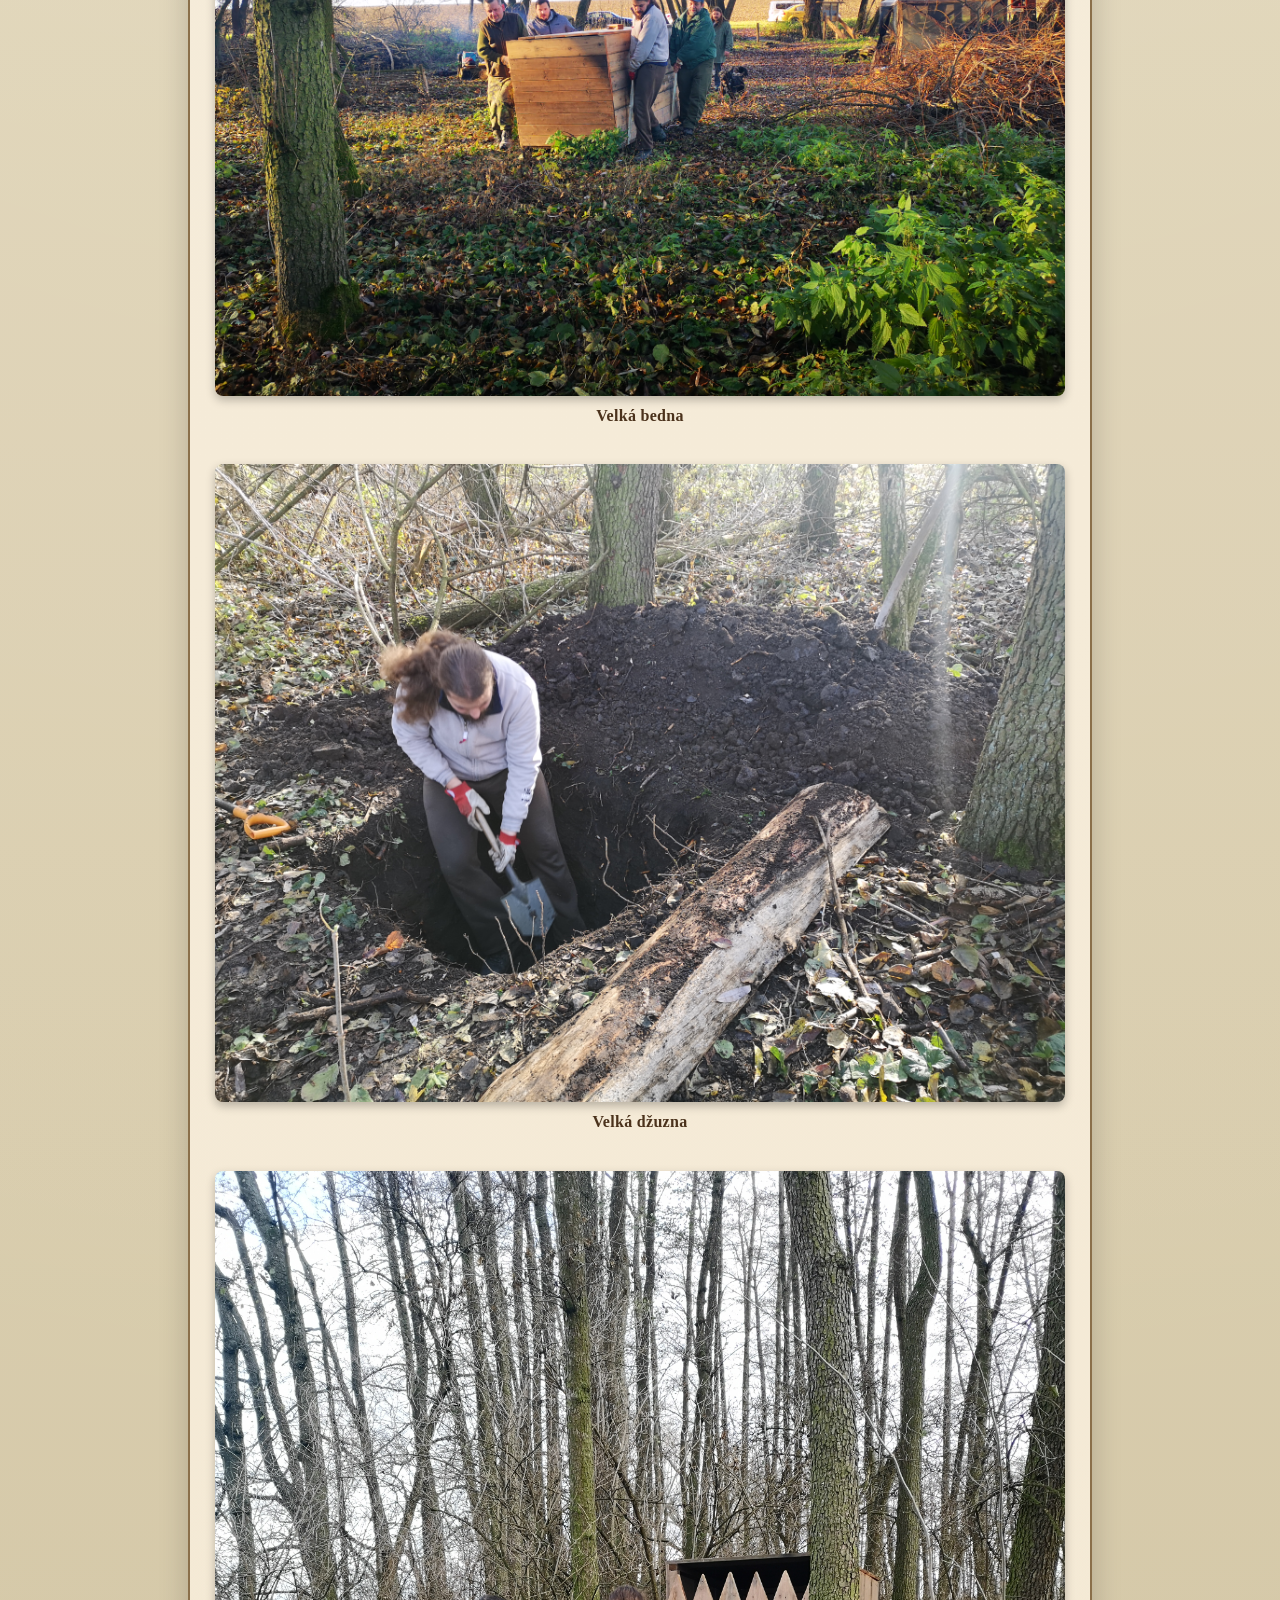
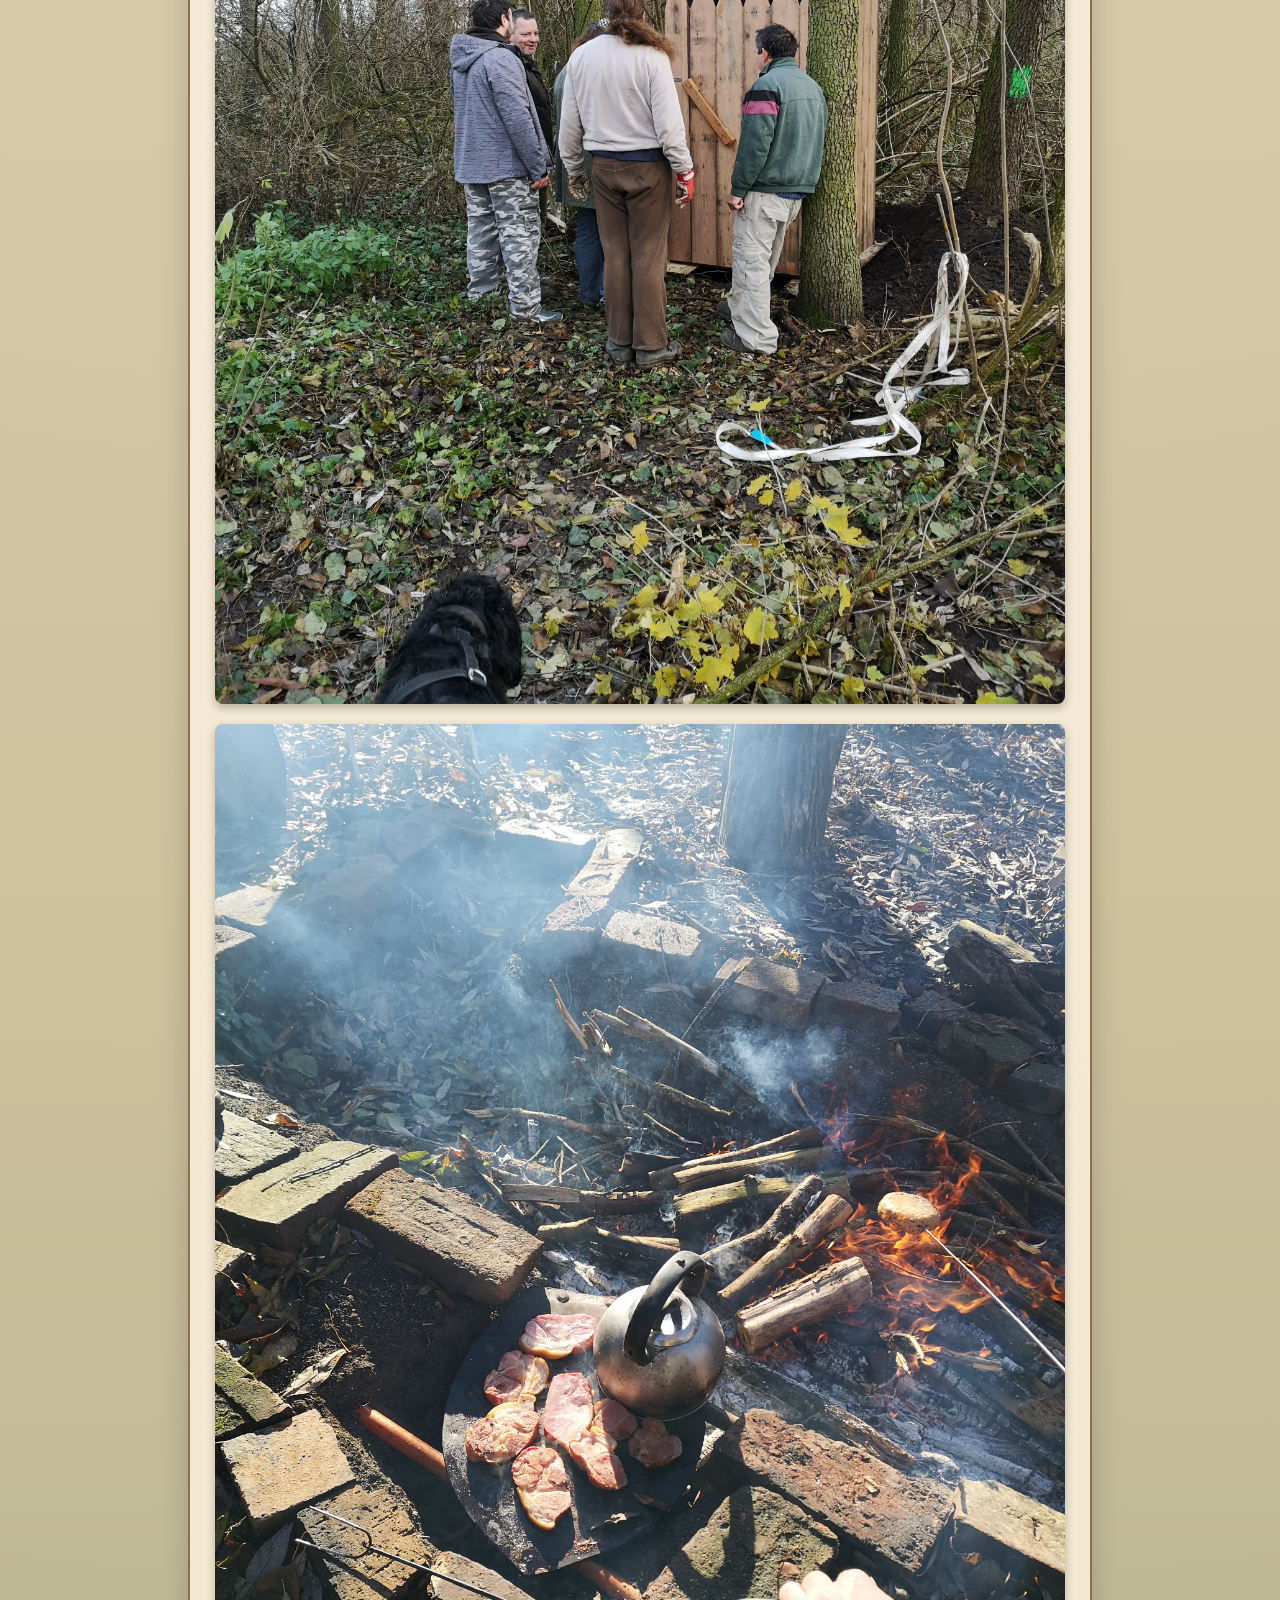
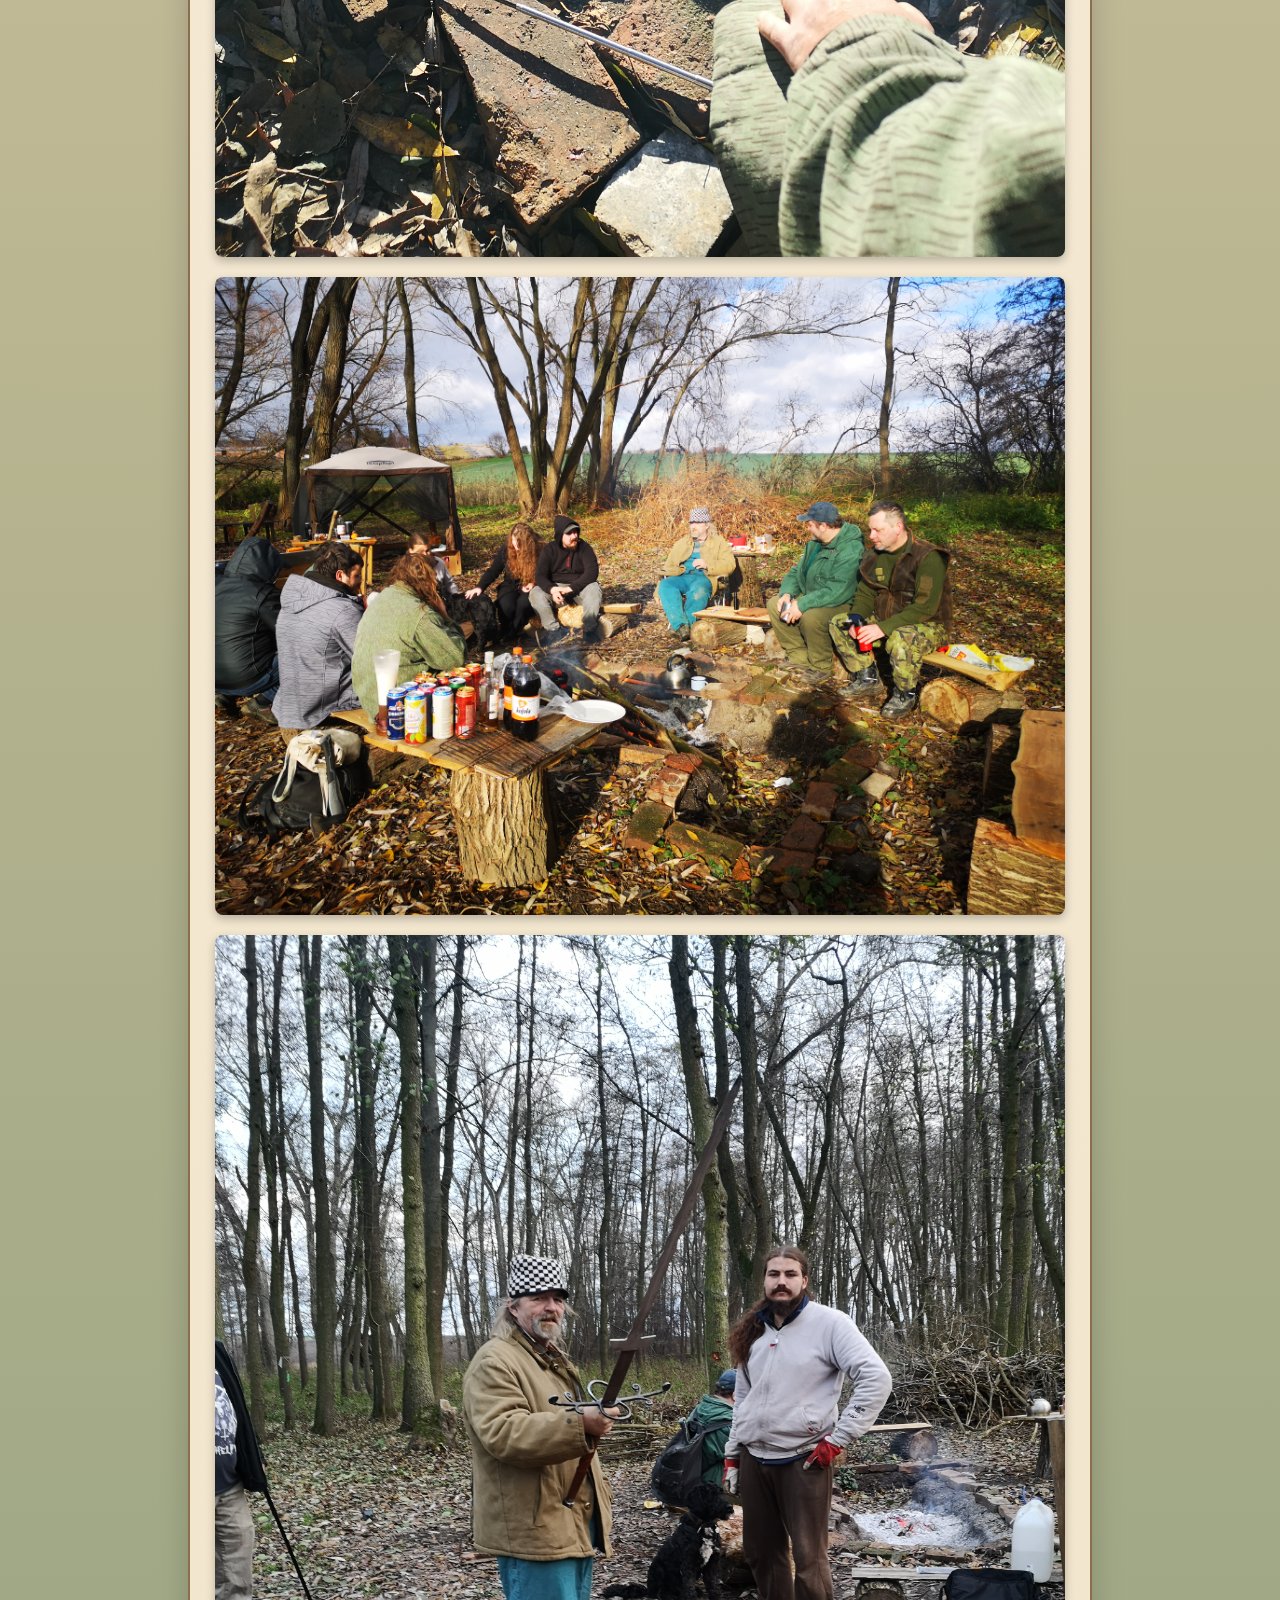
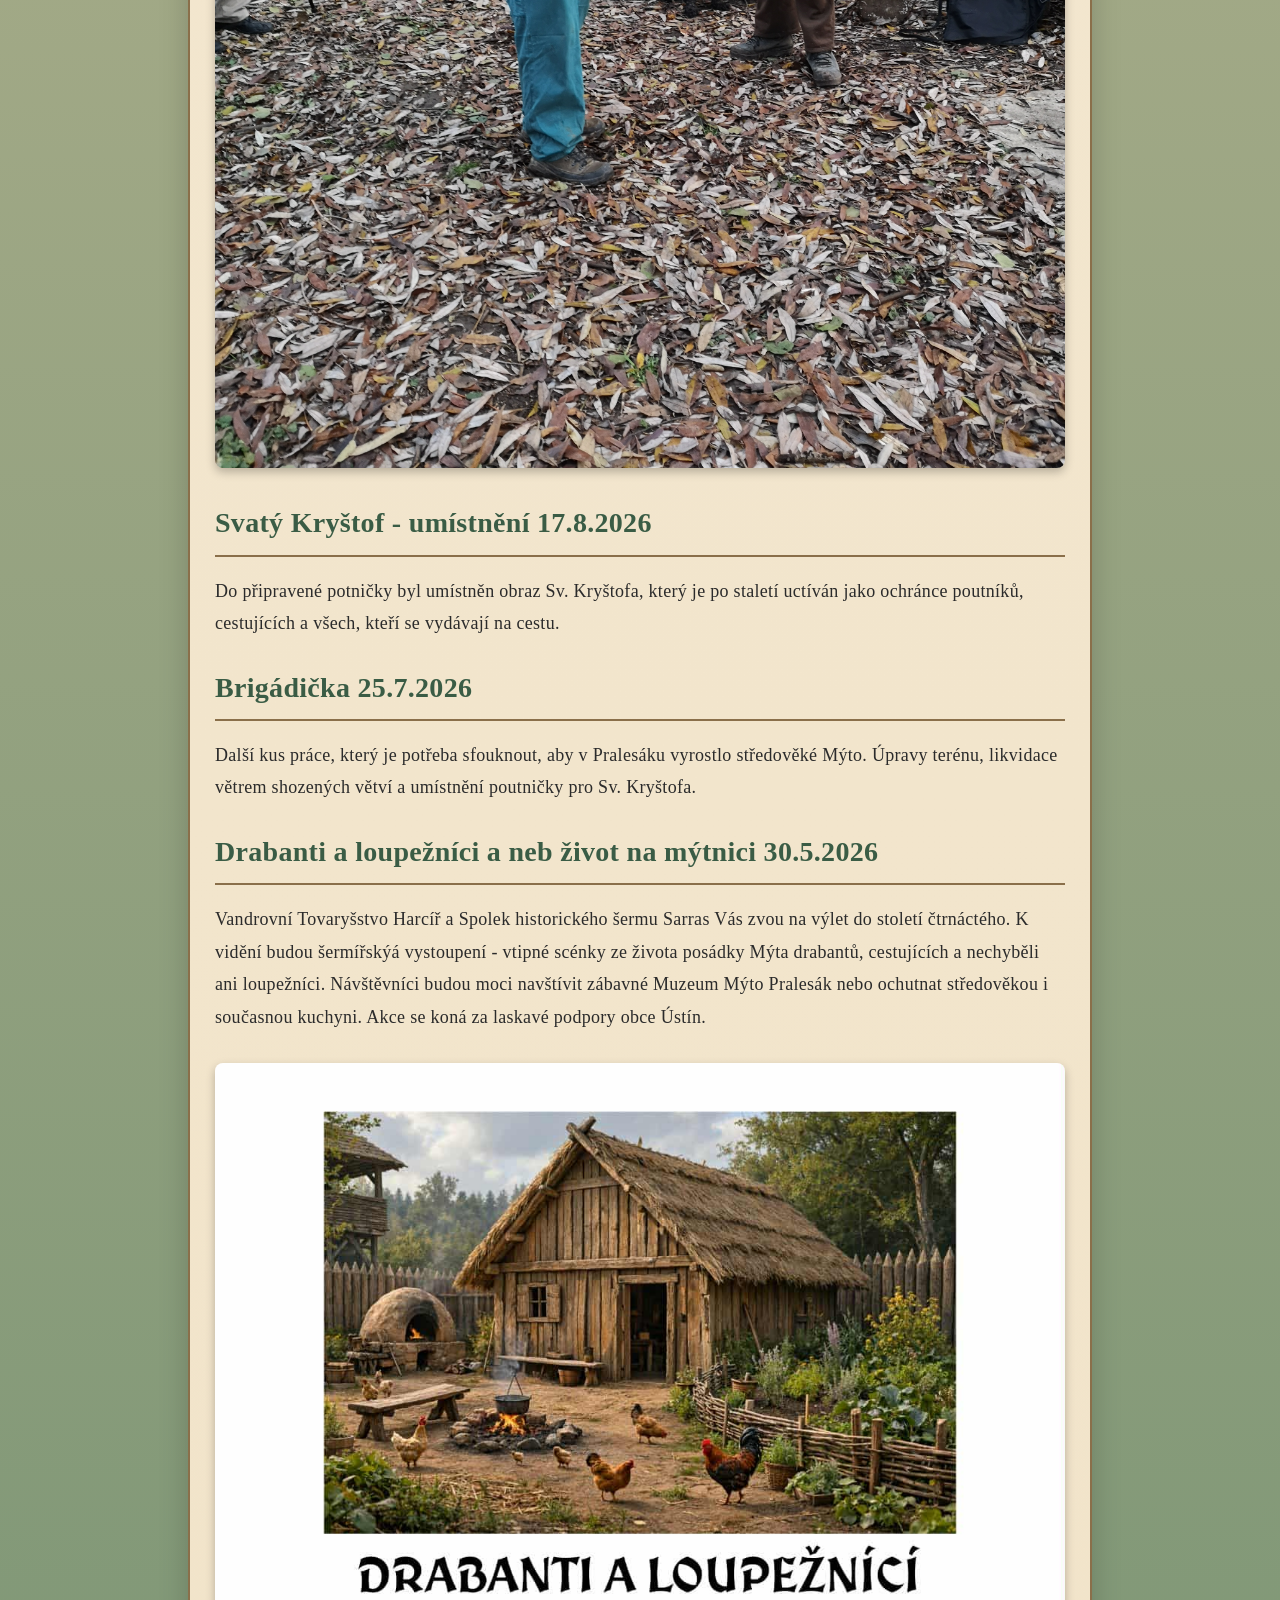
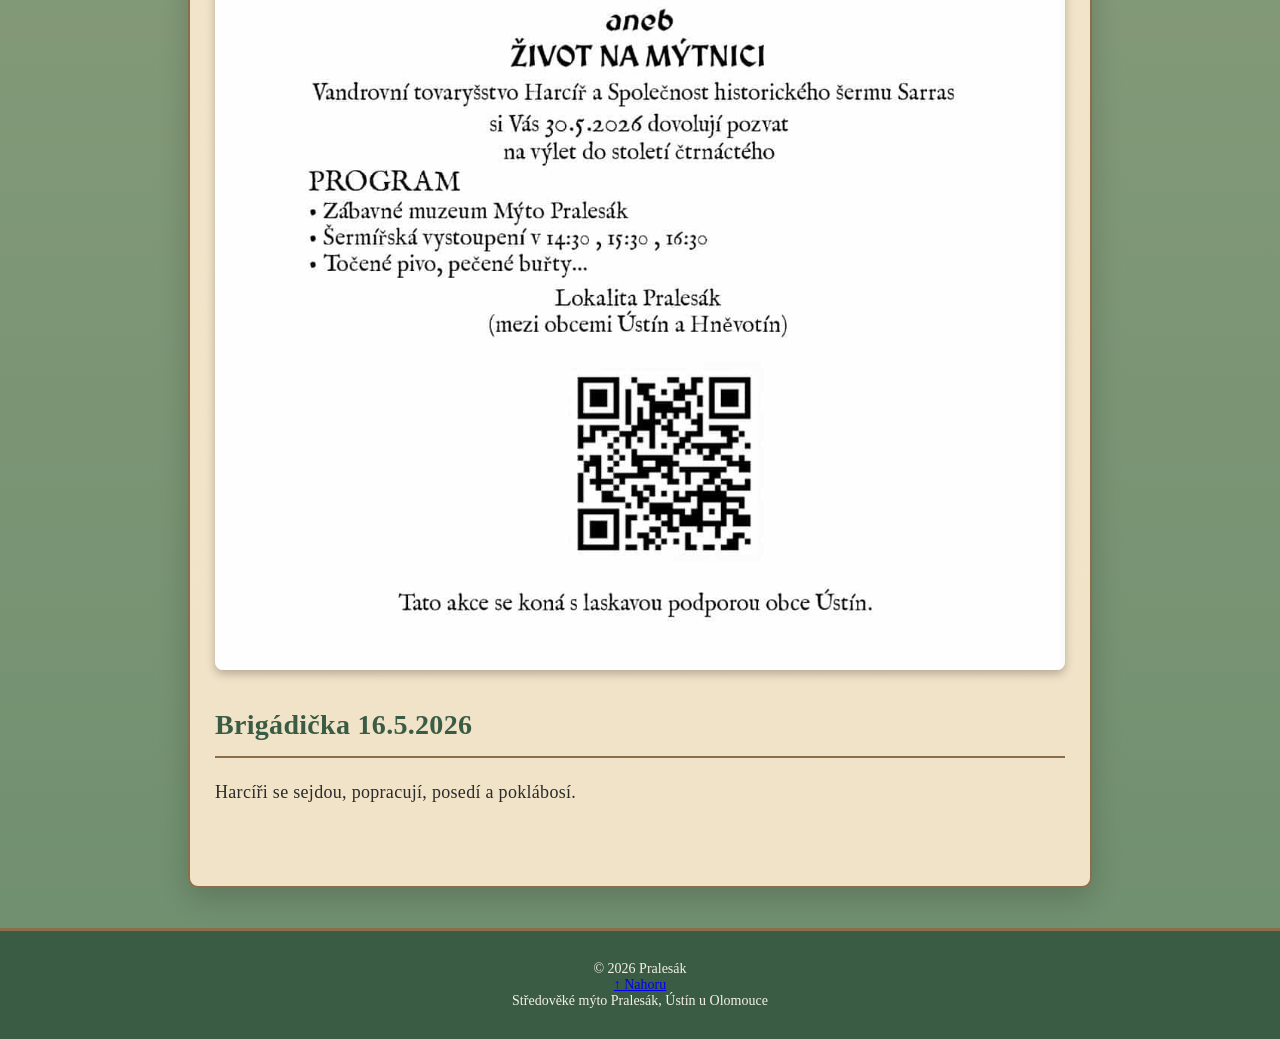
==== commit 66bb27e8: "Modify event details and update subtitle in akce.html Updated the subtitle and added content for var" ====
--- a/akce.html
+++ b/akce.html
@@ -11,7 +11,7 @@
 <header class="header">
 <div class="header-content">
 <h1>Pralesák - Středověké mýto</h1>
-<p class="subtitle">Místo, kde historie znovu ožívá</p>
+<p class="subtitle">Kde oheň hřeje, tam se lidé setkávají. Kde vede cesta, tam čekají příběhy.</p>
 <div class="patron">
 ✠ sv. Kryštof – ochránce poutníků
 </div>
--- a/style.css
+++ b/style.css
@@ -17,73 +17,44 @@
 }
 
 /* =========================
-   HLAVIČKA
+ HLAVIČKA
 ========================= */
 .header {
-  position: relative;
-  overflow: hidden;
-
-  display: flex;
-  flex-direction: column;
-  justify-content: center;
-
-  text-align: center;
-
-  /* 🔥 KLÍČ: 1/3 výšky obrazovky */
-  min-height: 33vh;
-
-  padding: 20px;
-
-  background: url("myto1.png") center/cover no-repeat;
-
-  border-bottom: 4px solid #8a6f4a;
-
-  color: #f5f1e6;
-}
-
-.header{
-  position:relative;
-  overflow:hidden;
-
-  display:flex;
-  flex-direction:column;
-  justify-content:center;
-  text-align:center;
-
-  min-height:30vh;
-  padding:20px 15px;
-
-  background:url("myto1.png") center/cover no-repeat;
-
-  border-bottom:4px solid #8a6f4a;
-
-  color:#f5f1e6;
-}
-
-/* jemné ztmavení obrázku (aby byl čitelný text) */
-.header::after{
-  content:"";
-  position:absolute;
-  inset:0;
-
-  background:rgba(0,0,0,0.35);
-
-  z-index:1;
+position: relative;
+overflow: hidden;
+display: flex;
+flex-direction: column;
+justify-content: center;
+text-align: center;
+min-height: 30vh;
+padding: 20px 15px;
+background: url("images/myto1.png") center/cover no-repeat;
+border-bottom: 4px solid #8a6f4a;
+color: #f5f1e6;
+}
+
+/* jemné ztmavení obrázku */
+.header::after {
+content: "";
+position: absolute;
+inset: 0;
+background: rgba(0,0,0,0.35);
+z-index: 1;
 }
 
 /* text vždy nahoře */
 .header h1,
 .header p,
-.header div{
-  position:relative;
-  z-index:2;
-}
-
-.header h1{
-  font-family:"Cormorant Garamond",serif;
-  font-size:44px;
-  margin:0;
-  letter-spacing:2px;
+.header div {
+position: relative;
+z-index: 2;
+}
+
+.header h1 {
+font-family: "Cormorant Garamond", serif;
+font-size: 44px;
+margin: 0;
+letter-spacing: 2px;
 }
 
 /* =========================
@@ -123,7 +94,7 @@
   width: 120px;
   height: 120px;
 
-  background: url("krystof.png") center/cover no-repeat;
+  background: url("images/krystof.png") center/cover no-repeat;
   border-radius: 8px;
 
   border: 2px solid #8a6f4a;
@@ -319,7 +290,24 @@
     background: #6f431c;
 }
 
-
+.gallery figure {
+  margin: 0;
+  text-align: center;
+}
+
+.gallery figcaption {
+  font-family: 'EB Garamond', serif;
+  font-size: 16px;
+  color: #4b321c;
+  padding: 6px 2px 14px;
+  font-weight: bold;
+}
+
+.gallery img {
+  width: 100%;
+  height: auto;
+  display: block;
+}
 
 /* =========================
    PATIČKA
@@ -334,4 +322,4 @@
   border-top: 3px solid #8a6f4a;
 
   font-size: 14px;
-}+}
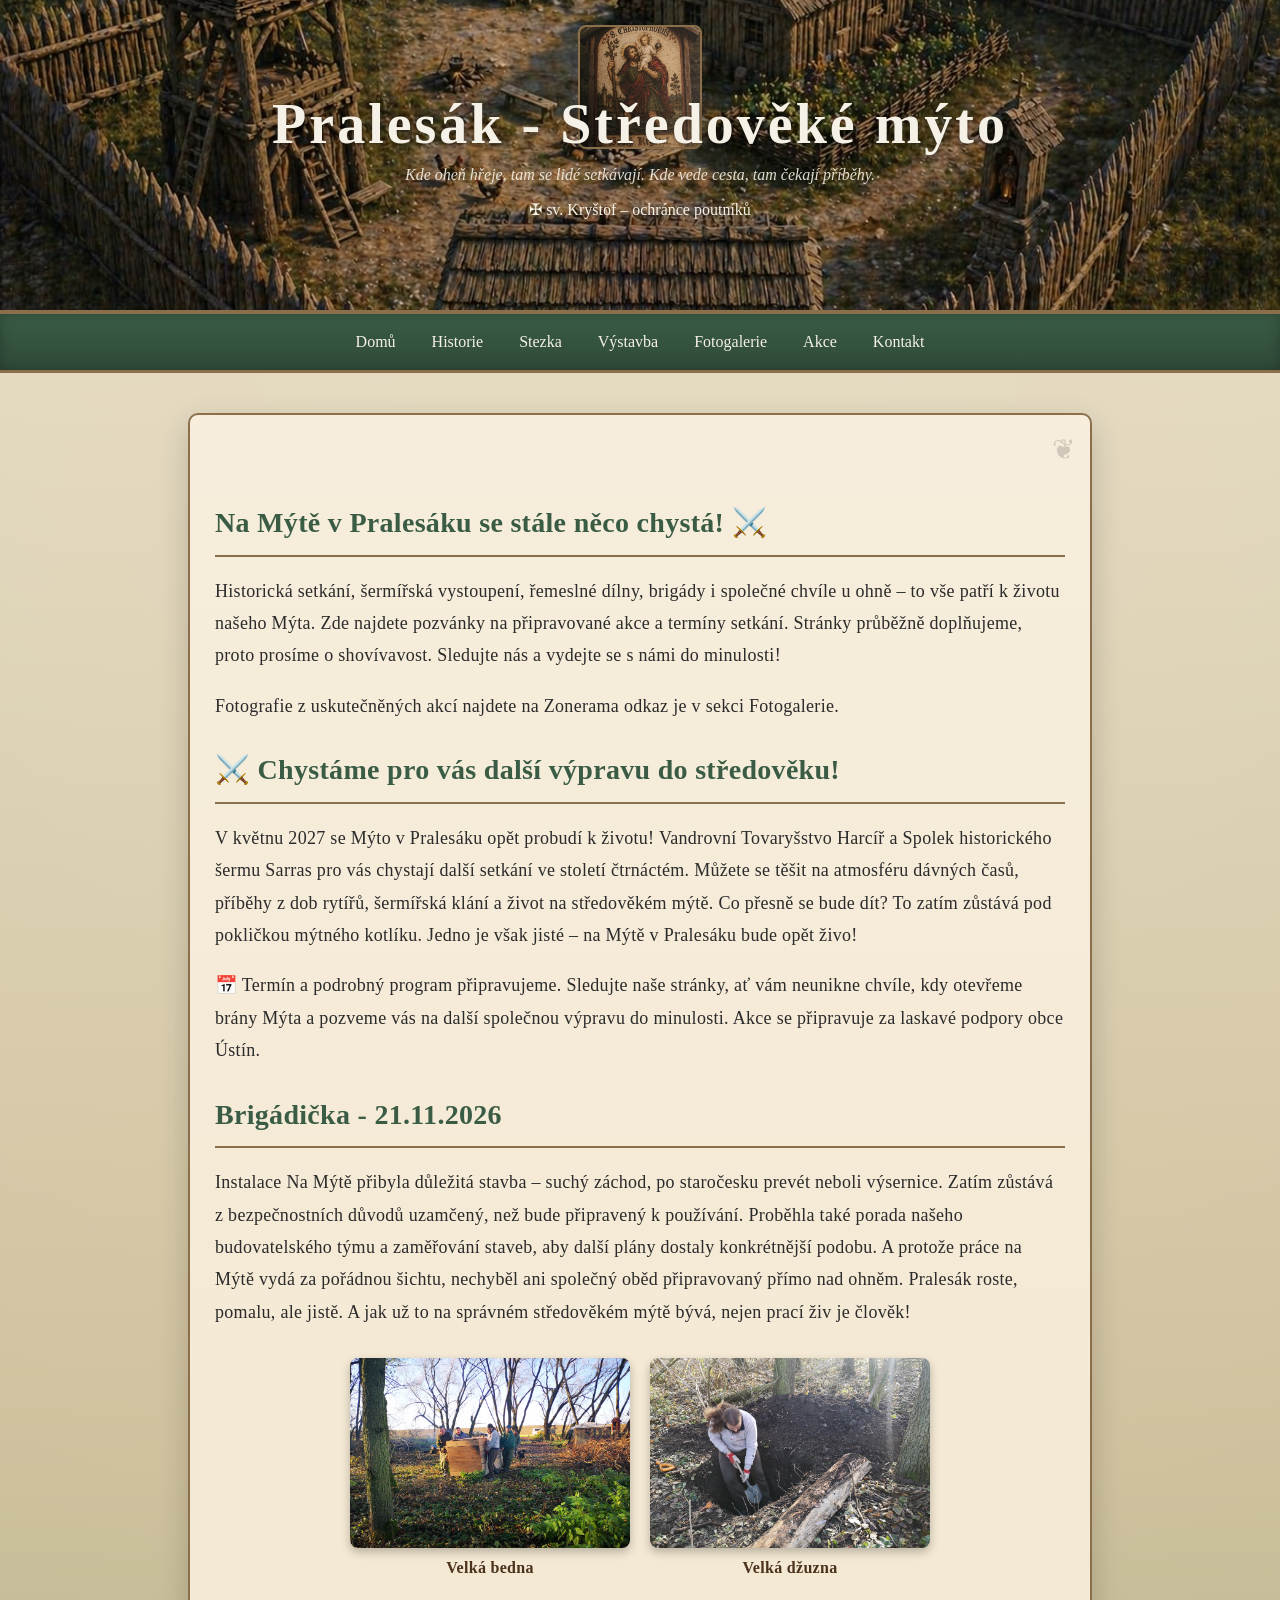
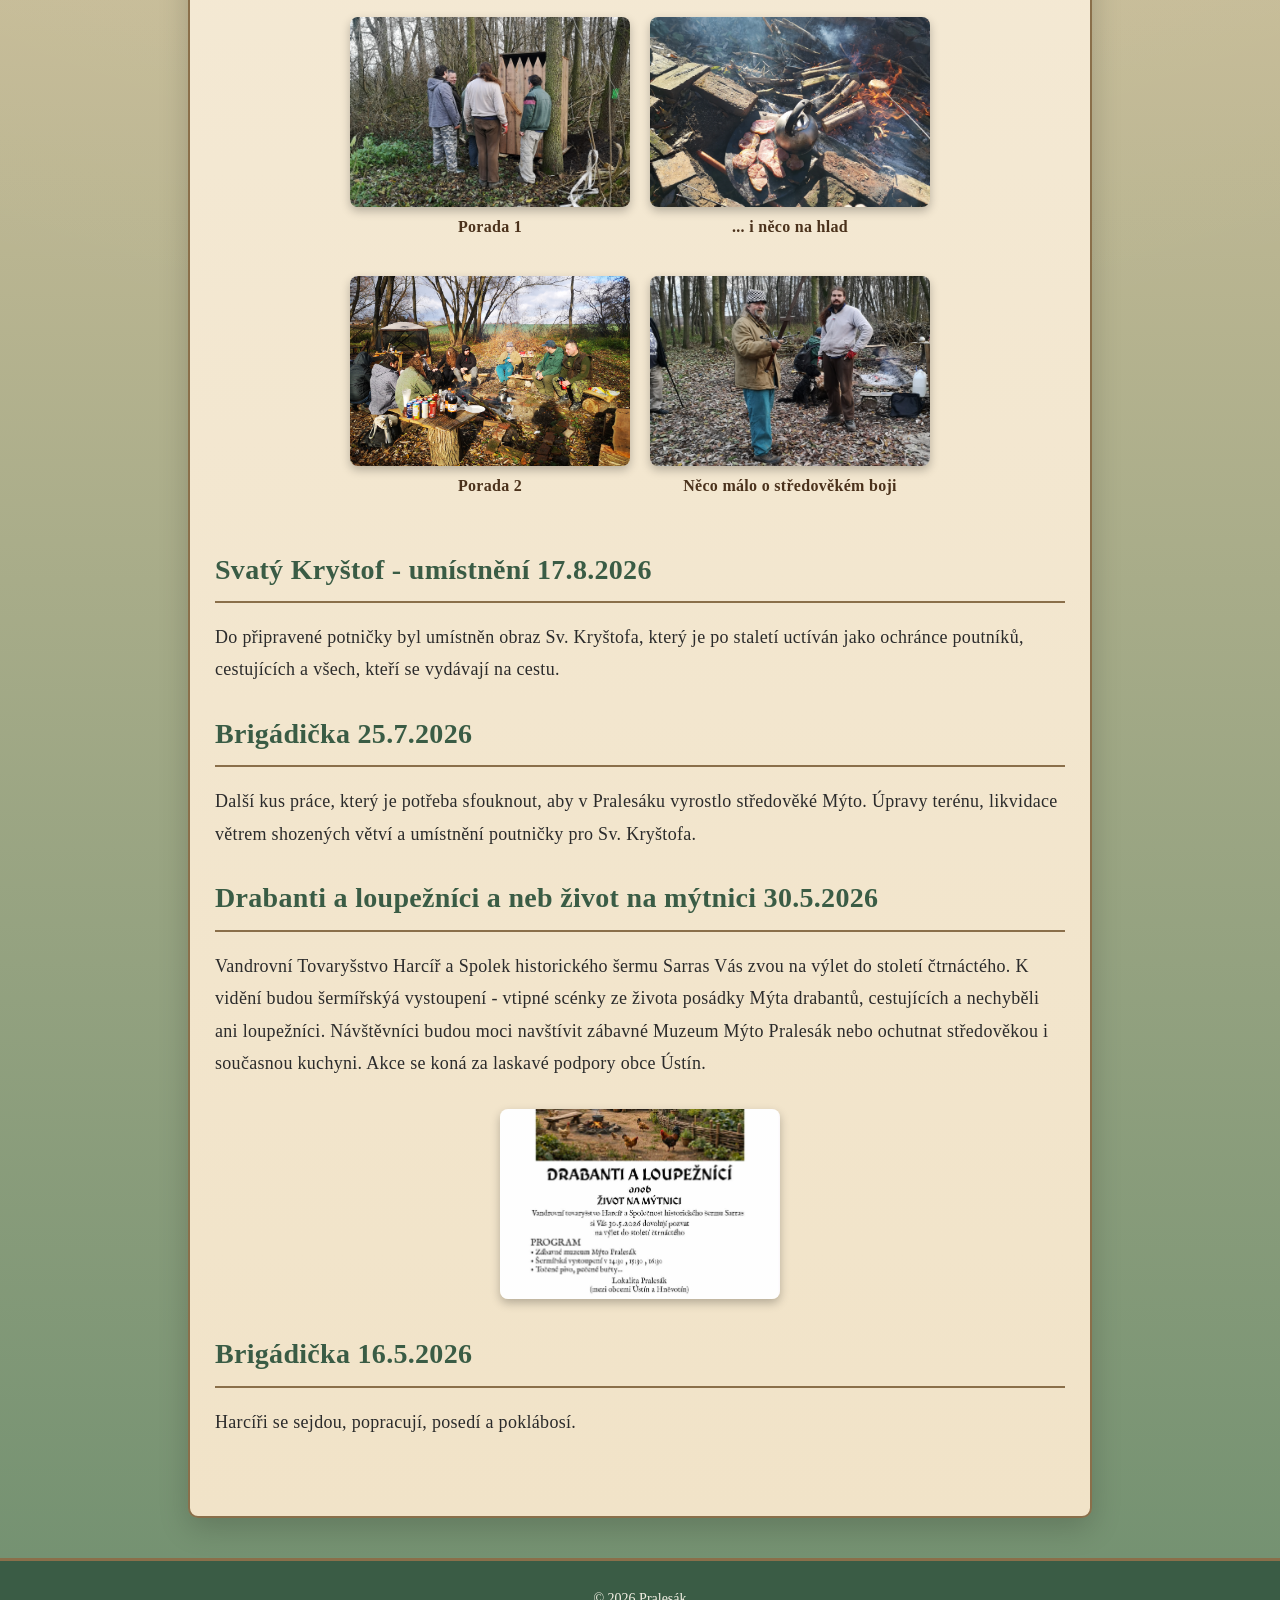
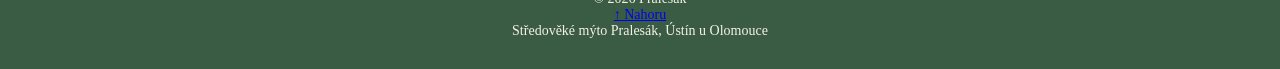
==== commit 11442c92: "Refactor HTML structure and content updates" ====
--- a/akce.html
+++ b/akce.html
@@ -3,7 +3,11 @@
 <head>
 <meta charset="UTF-8">
 <meta name="viewport" content="width=device-width,initial-scale=1">
-<title>Pralesák | Akce</title>
+<title>Akce na Pralesáku – Středověké mýto u Ústína</title>
+<meta name="description" content="Sledujte připravované akce, setkání a slavnosti na Pralesáku u Ústína nedaleko Olomouce. Poznejte atmosféru středověkého mýta.">
+<meta name="robots" content="index, follow">
+<link rel="canonical" href="https://pralesak.cz/akce.html">
+  
 <link rel="stylesheet" href="style.css">
 <link href="https://fonts.googleapis.com/css2?family=Cinzel:wght@500;700&family=EB+Garamond:wght@400;500;700&display=swap" rel="stylesheet">
 </head>
@@ -53,22 +57,39 @@
   A protože práce na Mýtě vydá za pořádnou šichtu, nechyběl ani společný oběd připravovaný přímo nad ohněm.
   Pralesák roste, pomalu, ale jistě. A jak už to na správném středověkém mýtě bývá, nejen prací živ je člověk!</p>
 
-  <div class="gallery">
+ <div class="gallery">
+
 <figure>
-  <img src="images/velká bedna.png" alt="Velká bedna">
-  <figcaption>Velká bedna</figcaption>
+<img src="images/velká bedna.png" alt="Velká bedna">
+<figcaption>Velká bedna</figcaption>
 </figure>
 
 <figure>
-  <img src="images/velká džuzna.png" alt="Velká džuzna">
-  <figcaption>Velká džuzna</figcaption>
-</figure>    
-    
-<img src="images/porada1.png" alt="Pralesák">
-<img src="images/i něco na hlad.png" alt="Pralesák">
-<img src="images/porada2.png" alt="Pralesák">
-<img src="images/něco málo o boji.png" alt="Pralesák">
-    </div>
+<img src="images/velká džuzna.png" alt="Velká džuzna">
+<figcaption>Velká džuzna</figcaption>
+</figure>
+
+<figure>
+<img src="images/porada1.png" alt="Porada budovatelského týmu">
+<figcaption>Porada 1</figcaption>
+</figure>
+
+<figure>
+<img src="images/i něco na hlad.png" alt="Společný oběd">
+<figcaption>... i něco na hlad</figcaption>
+</figure>
+
+<figure>
+<img src="images/porada2.png" alt="Plánování staveb">
+<figcaption>Porada 2</figcaption>
+</figure>
+
+<figure>
+<img src="images/něco málo o boji.png" alt="Ukázka středověkého boje">
+<figcaption>Něco málo o středověkém boji</figcaption>
+</figure>
+
+</div>
     
   <h2>Svatý Kryštof - umístnění 17.8.2026</h2>
 <p> Do připravené potničky byl umístněn obraz Sv. Kryštofa, který je po staletí uctíván jako ochránce poutníků, 
--- a/style.css
+++ b/style.css
@@ -304,8 +304,9 @@
 }
 
 .gallery img {
-  width: 100%;
-  height: auto;
+  width: 280px;
+  height: 190px;
+  object-fit: cover;
   display: block;
 }
 
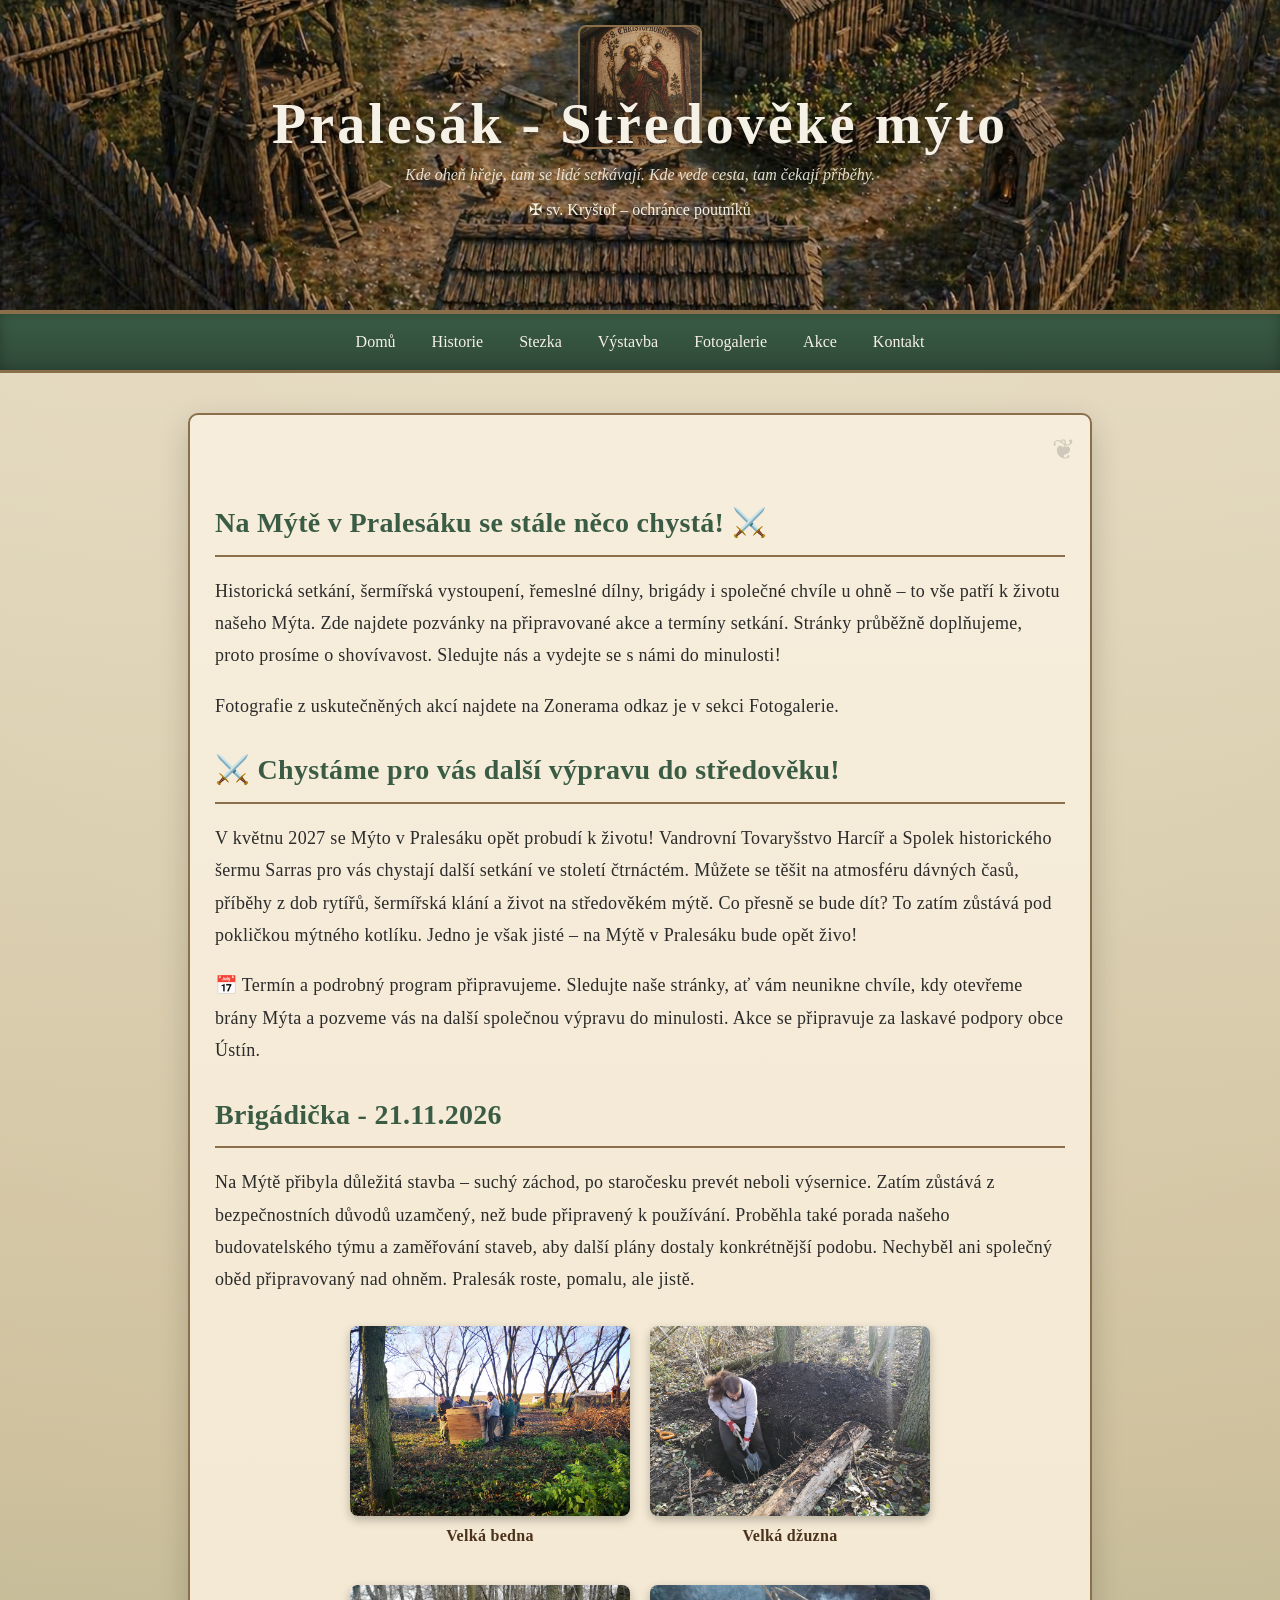
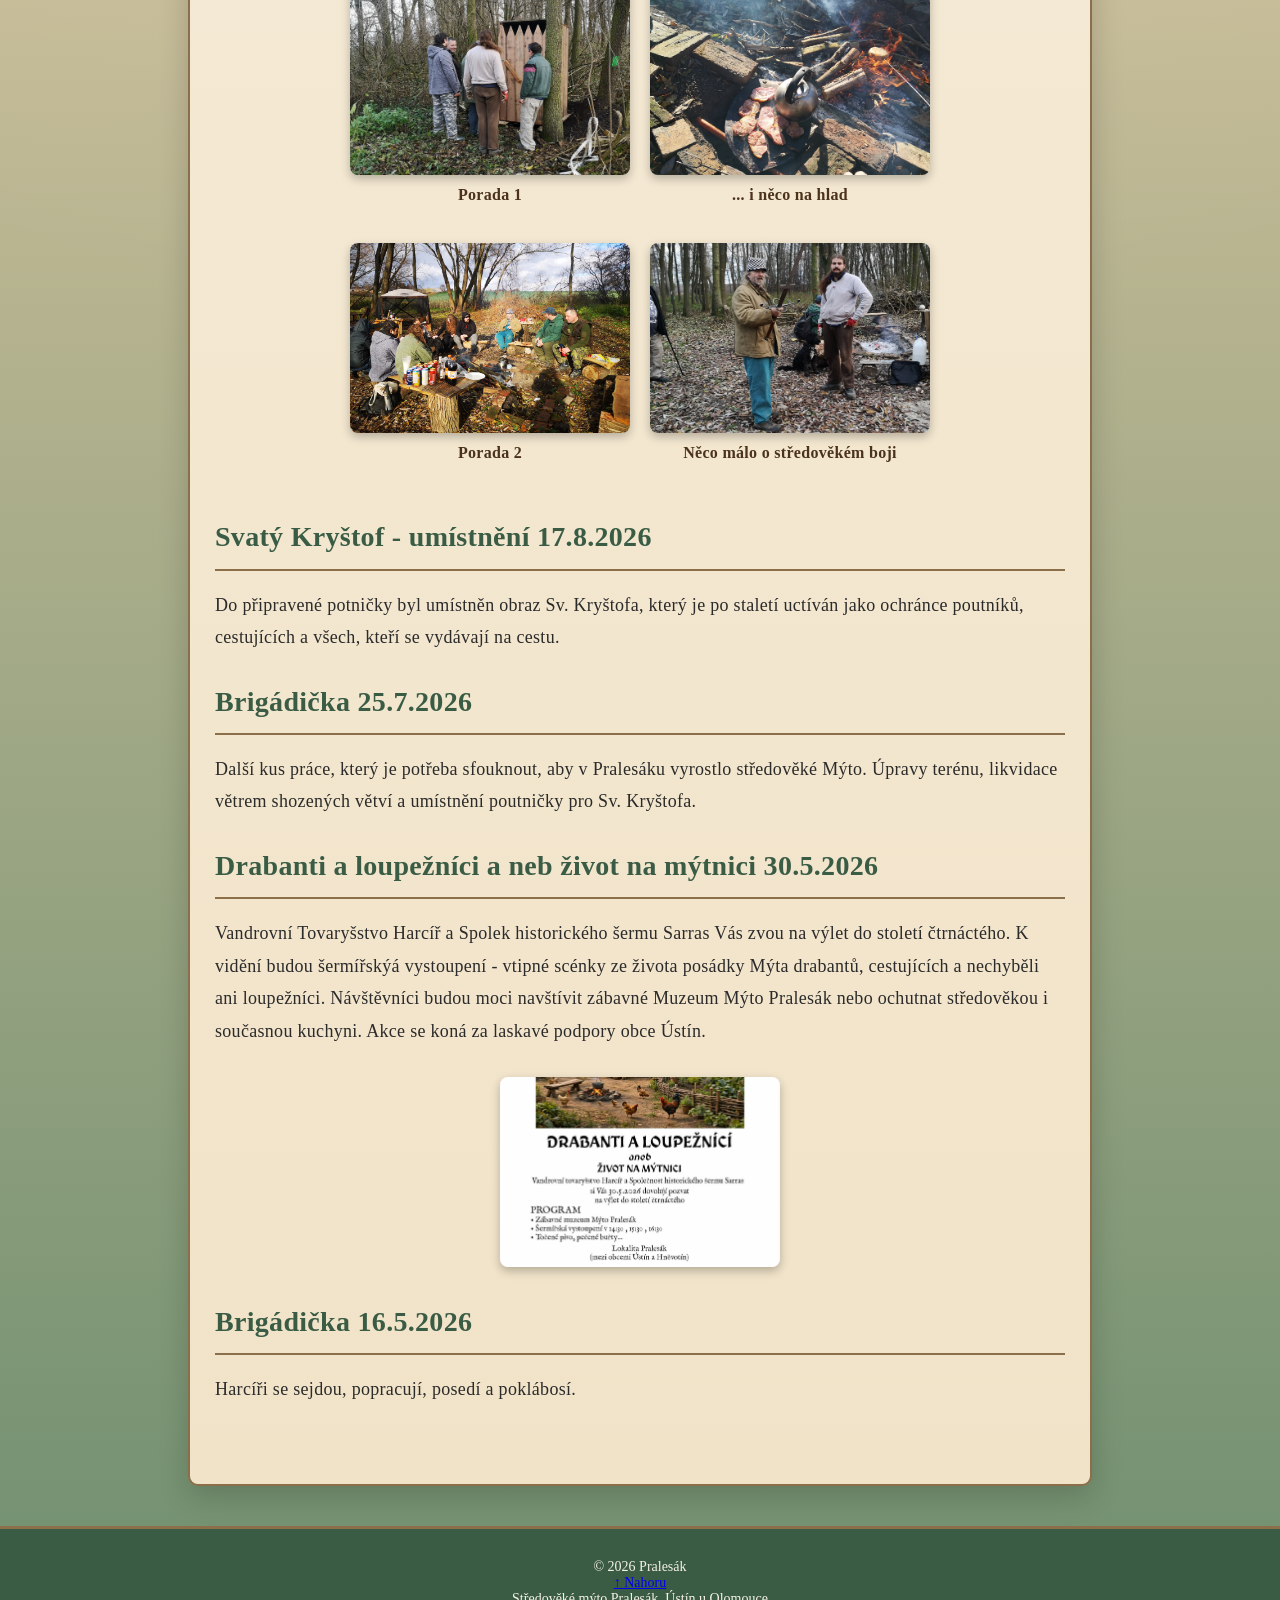
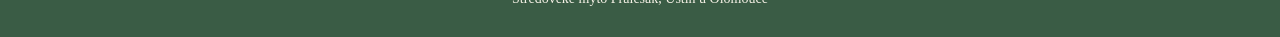
==== commit 3b530838: "Fix HTML encoding issues in akce.html" ====
--- a/akce.html
+++ b/akce.html
@@ -51,11 +51,11 @@
 pozveme vás na další společnou výpravu do minulosti. Akce se připravuje za laskavé podpory obce Ústín.</p>
 
     <h2>Brigádička - 21.11.2026</h2>
-<p>Instalace Na Mýtě přibyla důležitá stavba – suchý záchod, po staročesku prevét neboli výsernice. 
+<p>Na Mýtě přibyla důležitá stavba – suchý záchod, po staročesku prevét neboli výsernice. 
   Zatím zůstává z bezpečnostních důvodů uzamčený, než bude připravený k používání. Proběhla také porada 
   našeho budovatelského týmu a zaměřování staveb, aby další plány dostaly konkrétnější podobu.
-  A protože práce na Mýtě vydá za pořádnou šichtu, nechyběl ani společný oběd připravovaný přímo nad ohněm.
-  Pralesák roste, pomalu, ale jistě. A jak už to na správném středověkém mýtě bývá, nejen prací živ je člověk!</p>
+  Nechyběl ani společný oběd připravovaný nad ohněm.
+  Pralesák roste, pomalu, ale jistě.</p>
 
  <div class="gallery">
 
